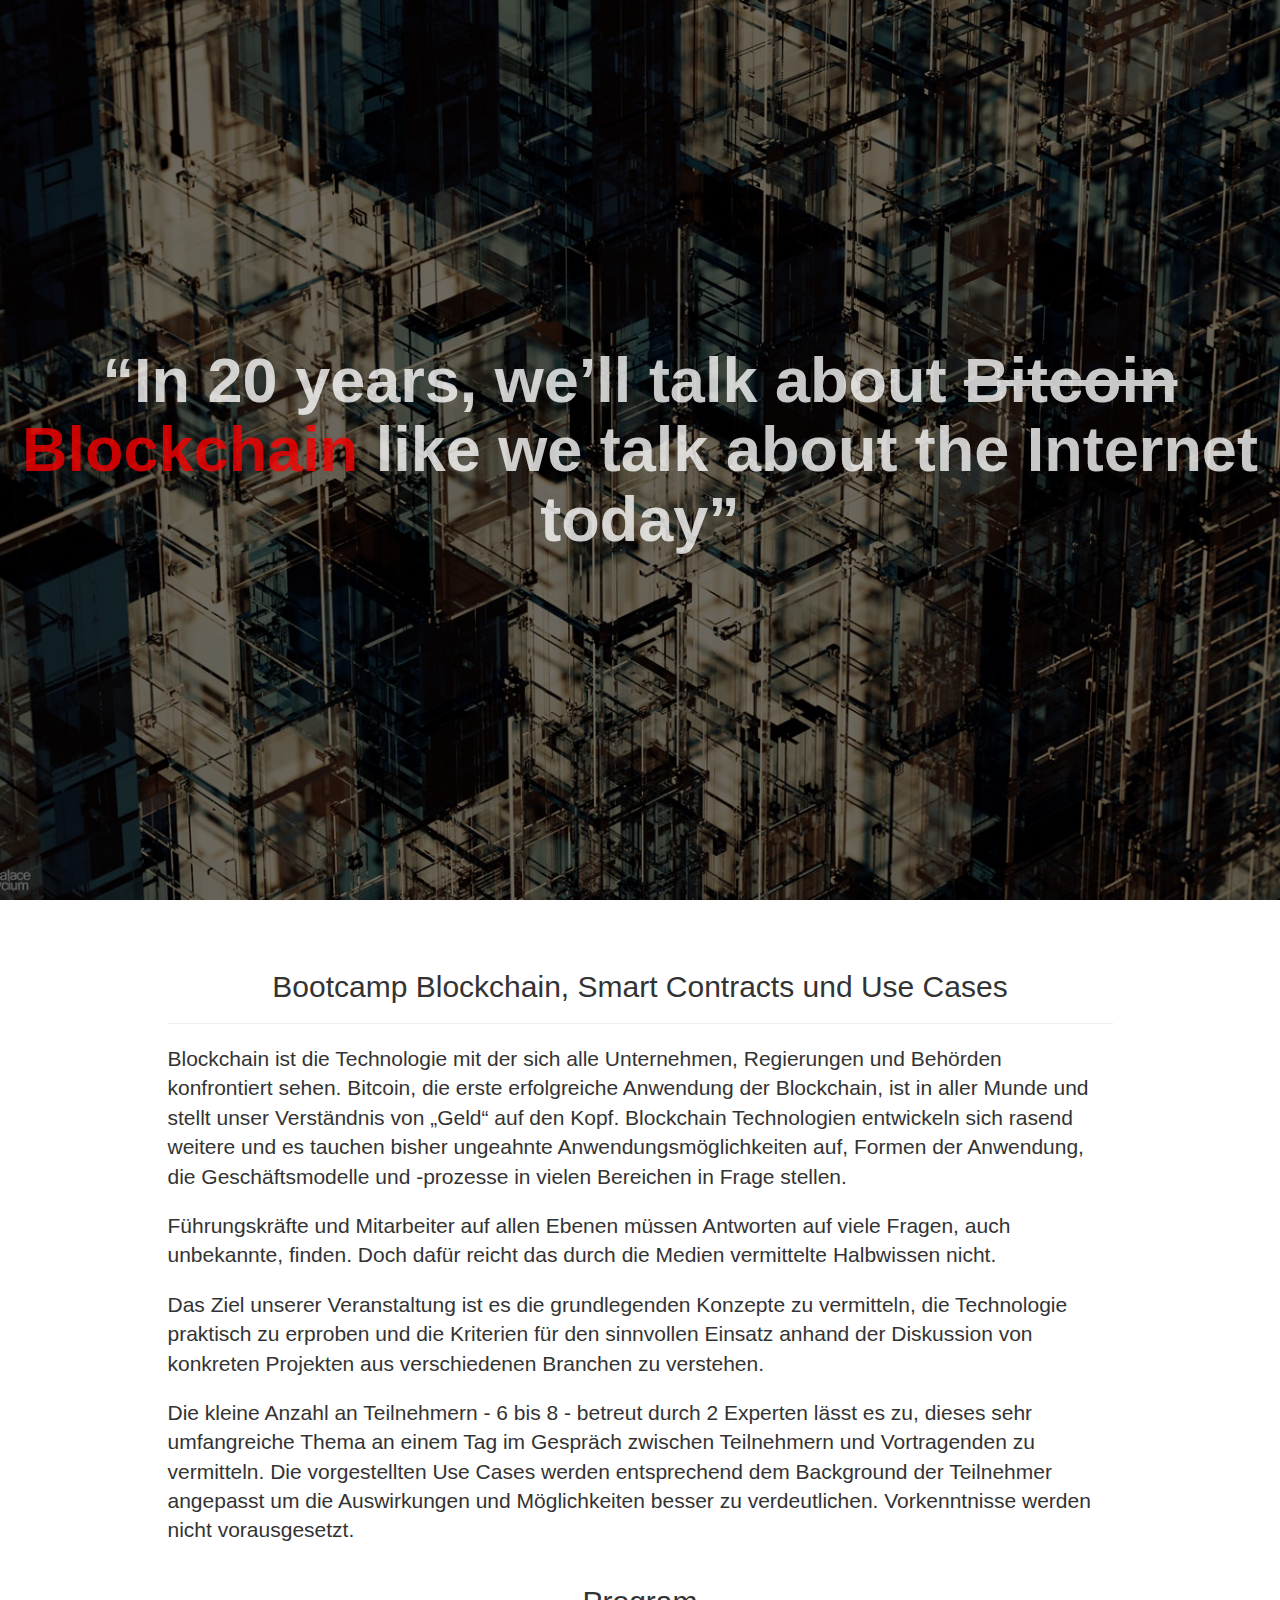
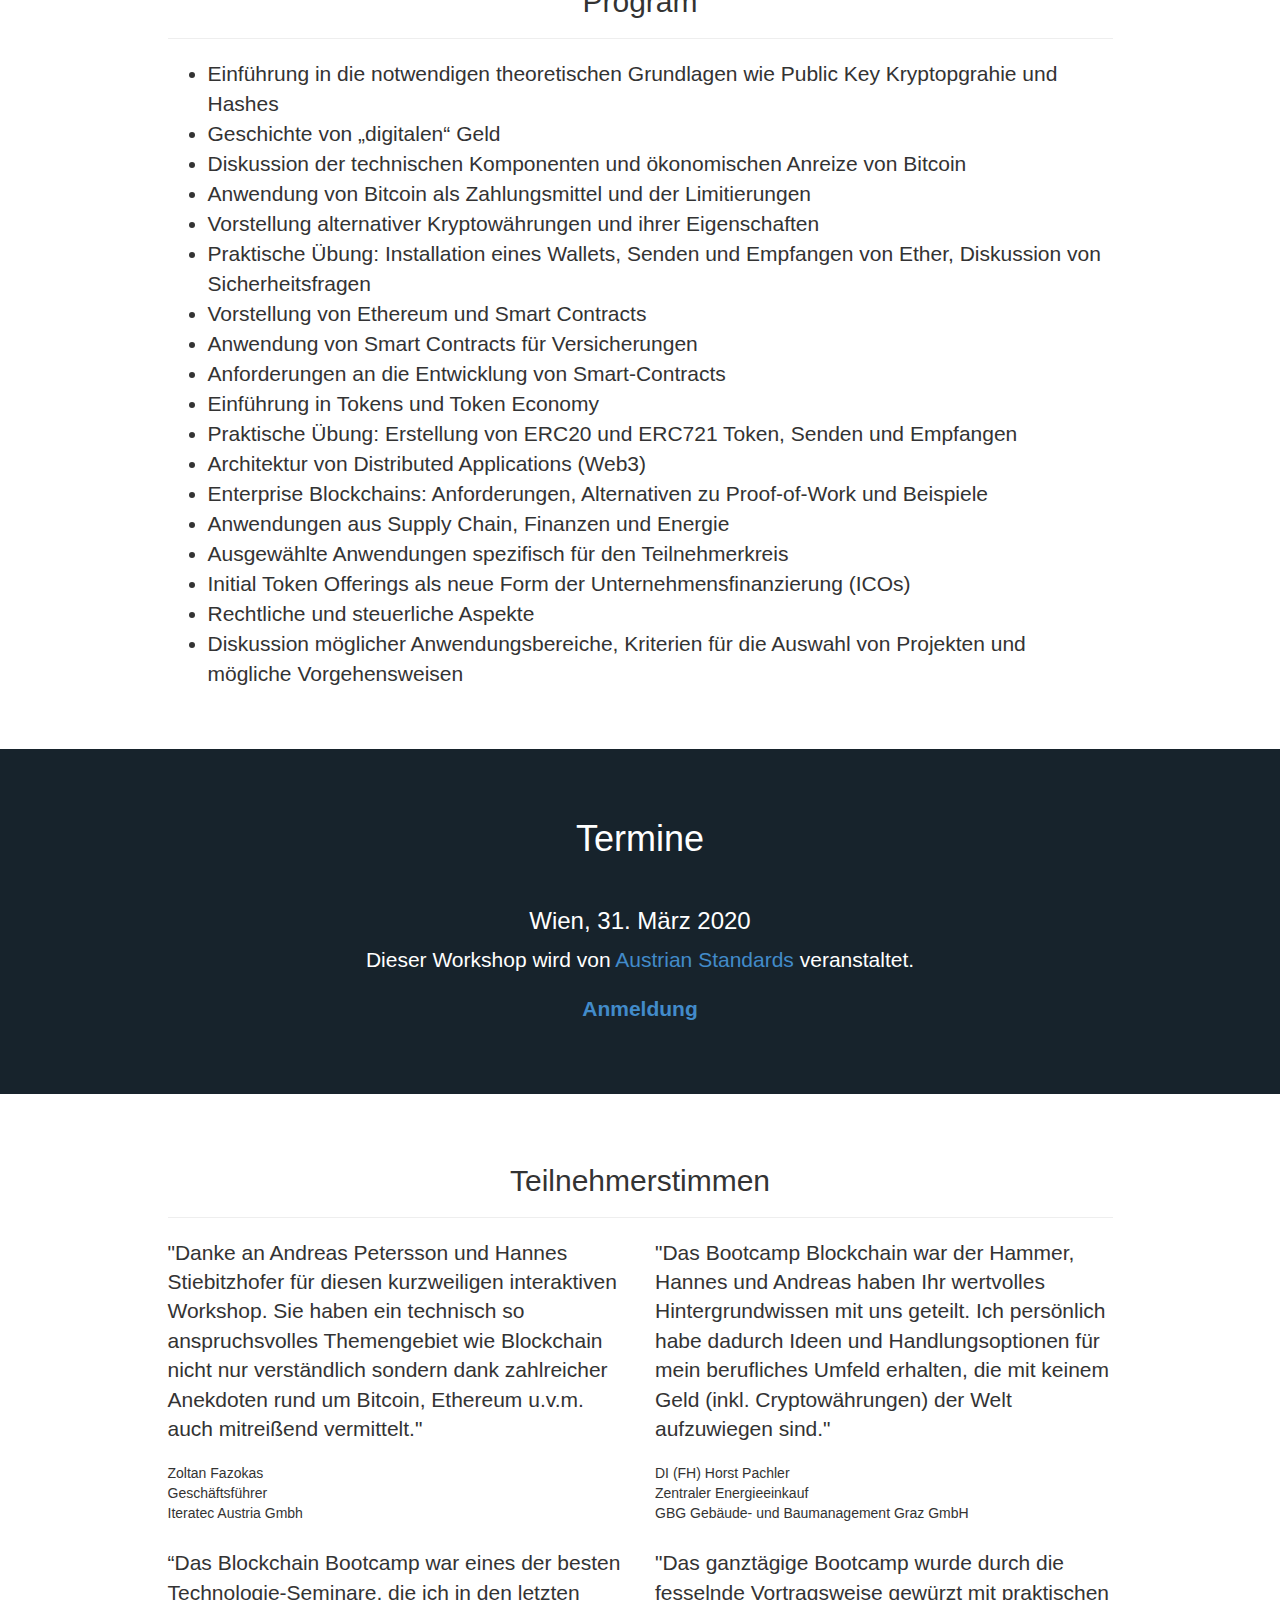
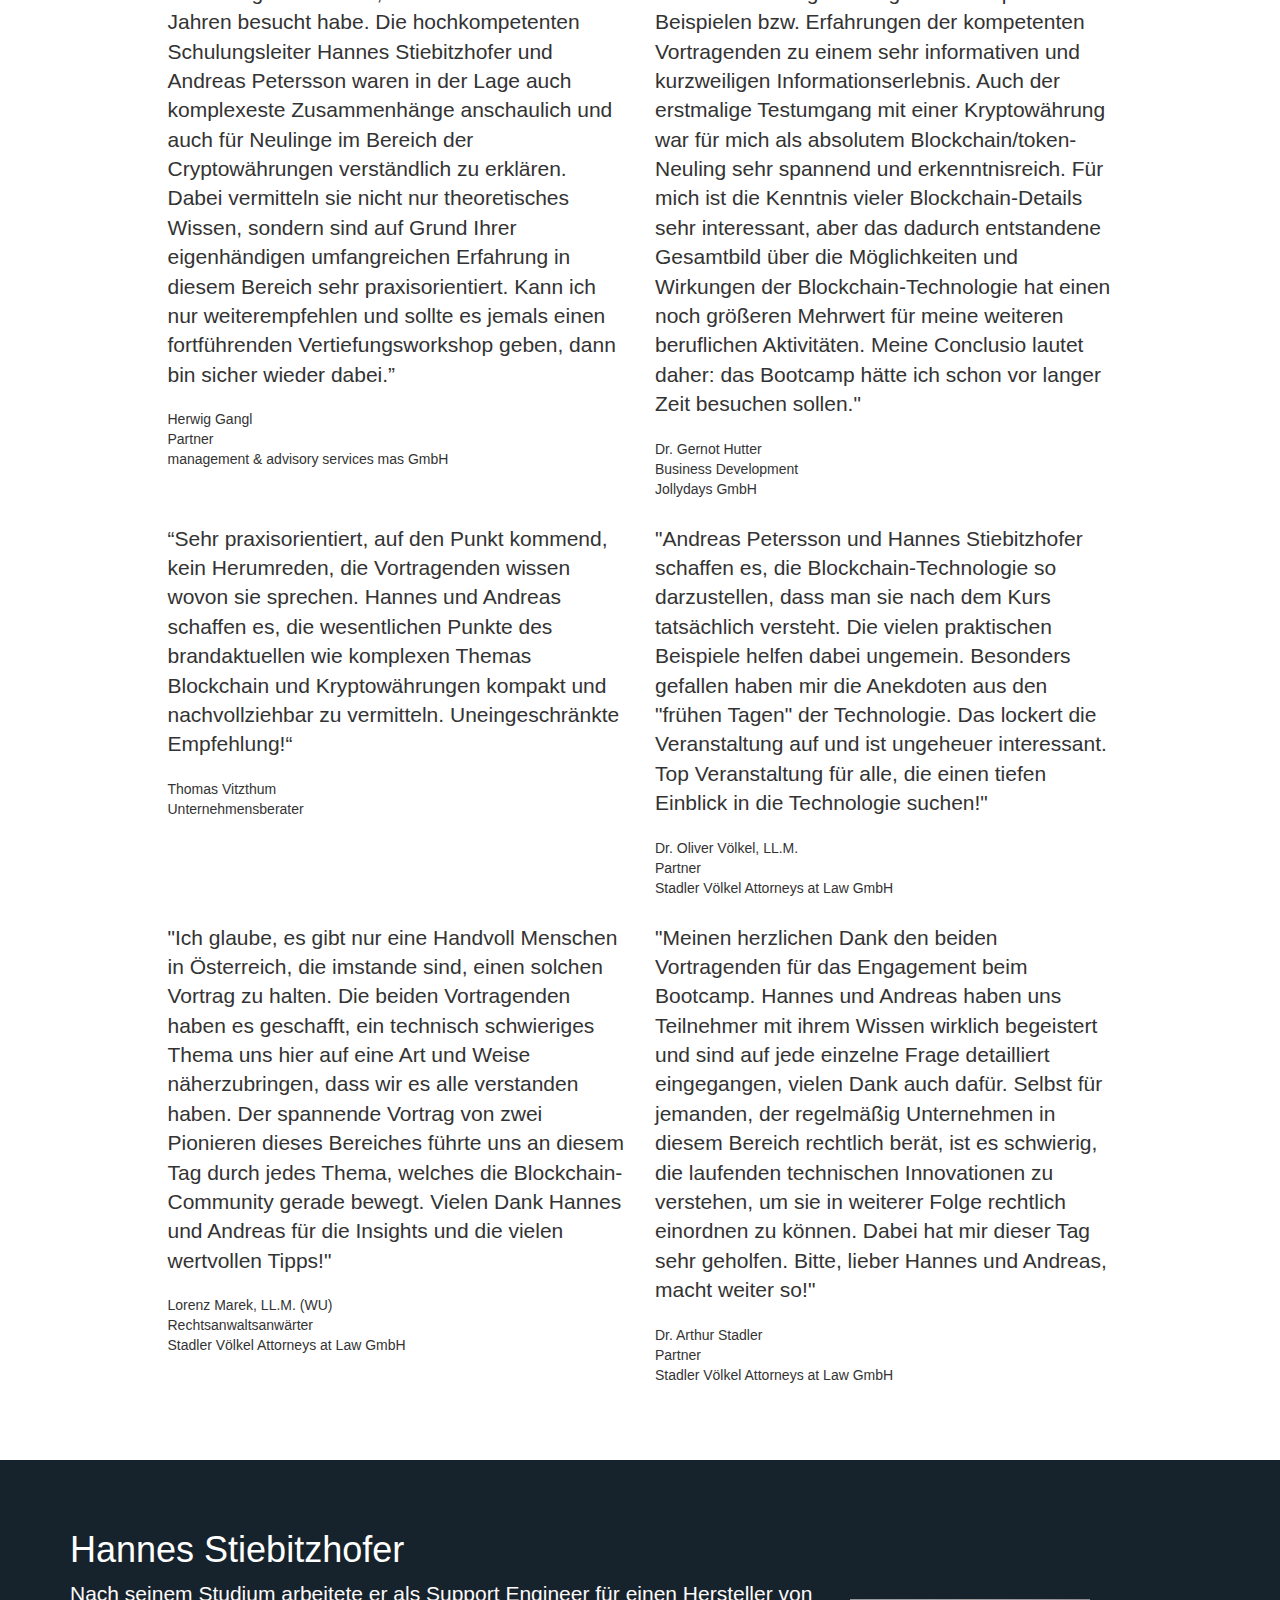
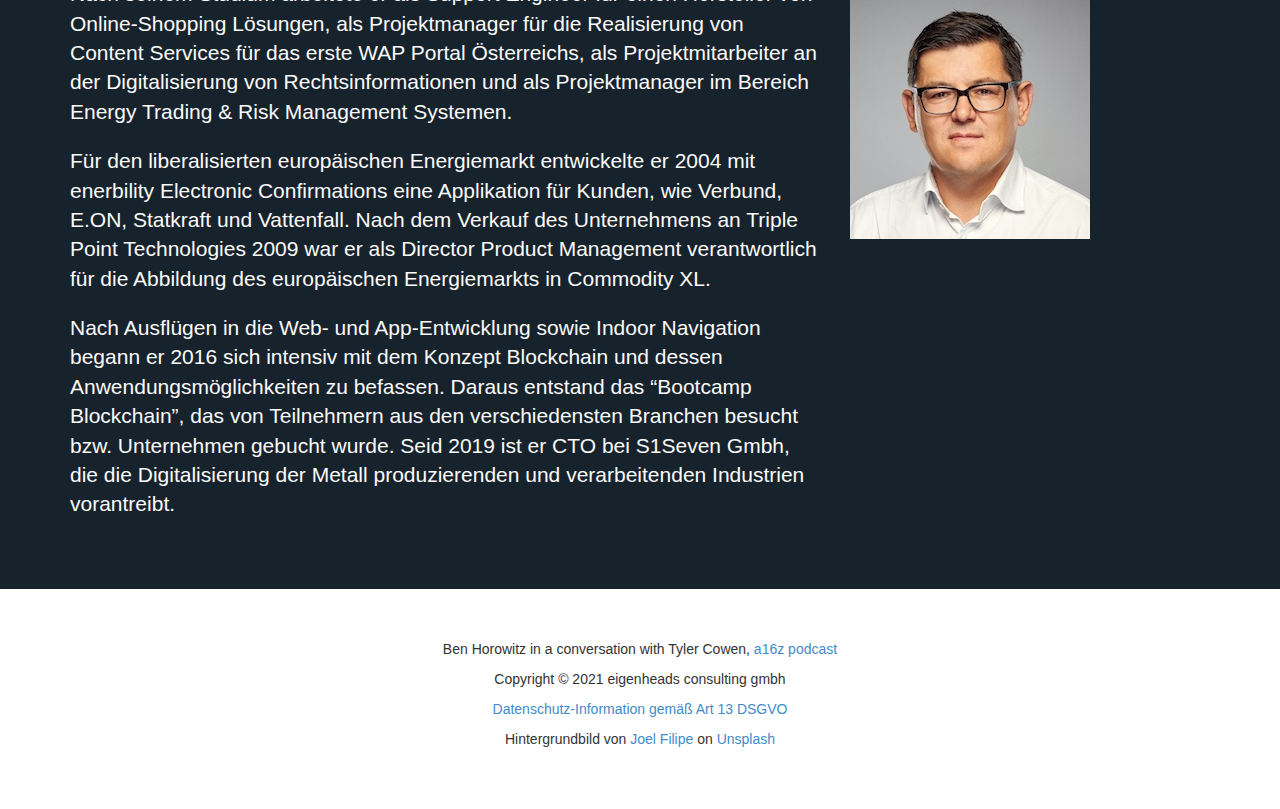
==== index.html @ 6025b7cd "Update of copyright date" ====
<!DOCTYPE html>
<html lang="de">

<head>
    <meta charset="utf-8">
    <meta name="viewport" content="width=device-width, initial-scale=1.0">
    <meta name="description"
        content="1 Tages Intensiv Workshop zu Blockchain, Bitcoin, Ethereum, Smart Contracts, Use Cases, Ethereum und Hyperledger.">
    <meta name="author" content="Hannes Stiebitzhofer">
    <meta name="keywords"
        content="Bootcamp Blockchain, Workshop Blockchain, Smart Contracts, Blockchain Use Cases, Ethereum, Hyperledger">

    <title>Workshop Blockchain, Smart Contracts, Use Cases, Ethereum und Hyperledger</title>

    <!-- Bootstrap core CSS -->
    <link href="css/bootstrap.css" rel="stylesheet">

    <!-- Add custom CSS here -->
    <link href="css/stylish-portfolio.css" rel="stylesheet">
    <link href="font-awesome/css/font-awesome.min.css" rel="stylesheet">
</head>

<body>


    <!-- Full Page Image Header Area -->
    <div id="top" class="header">
        <div class="vert-text">
            <h1>“In 20 years, we’ll talk about
                <del>Bitcoin</del>
                <span style="color:red;">Blockchain</span> like we talk about the Internet today”</h1>
        </div>
    </div>
    <!-- /Full Page Image Header Area -->

    <div id="about" class="intro">
        <div class="container">
            <div class="row">
                <div class="col-md-10 col-md-offset-1">
                    <h2 class="text-center">Bootcamp Blockchain, Smart Contracts und Use Cases</h2>
                    <hr>
                    <p class="lead">
                        Blockchain ist die Technologie mit der sich alle Unternehmen, Regierungen und Behörden
                        konfrontiert sehen. Bitcoin, die erste erfolgreiche Anwendung der Blockchain, ist in aller Munde
                        und stellt unser Verständnis von „Geld“ auf den Kopf. Blockchain Technologien
                        entwickeln sich rasend weitere und es tauchen bisher ungeahnte Anwendungsmöglichkeiten auf,
                        Formen der Anwendung, die Geschäftsmodelle und -prozesse in vielen Bereichen in Frage stellen.
                    </p>
                    <p class="lead">
                        Führungskräfte und Mitarbeiter auf allen Ebenen müssen Antworten auf viele Fragen, auch
                        unbekannte, finden. Doch dafür reicht das durch die Medien vermittelte Halbwissen nicht.
                    </p>
                    <p class="lead">
                        Das Ziel unserer Veranstaltung ist es die grundlegenden Konzepte zu vermitteln, die Technologie
                        praktisch zu erproben und die Kriterien für den sinnvollen Einsatz anhand der Diskussion von
                        konkreten Projekten aus verschiedenen Branchen zu verstehen.
                    </p>
                    <p class="lead">
                        Die kleine Anzahl an Teilnehmern - 6 bis 8 - betreut durch 2 Experten lässt es zu, dieses sehr
                        umfangreiche Thema an einem Tag im Gespräch zwischen Teilnehmern und Vortragenden zu vermitteln.
                        Die vorgestellten Use Cases werden entsprechend dem Background
                        der Teilnehmer angepasst um die Auswirkungen und Möglichkeiten besser zu verdeutlichen.
                        Vorkenntnisse werden nicht vorausgesetzt.
                    </p>
                </div>
            </div>
            <div class="row">
                <div class="col-md-10 col-md-offset-1">
                    <h2 class="text-center">Program</h2>
                    <hr>
                    <ul>
                        <li>Einführung in die notwendigen theoretischen Grundlagen wie Public Key Kryptopgrahie und
                            Hashes</li>
                        <li>Geschichte von „digitalen“ Geld</li>
                        <li>Diskussion der technischen Komponenten und ökonomischen Anreize von Bitcoin</li>
                        <li>Anwendung von Bitcoin als Zahlungsmittel und der Limitierungen</li>
                        <li>Vorstellung alternativer Kryptowährungen und ihrer Eigenschaften</li>
                        <li>Praktische Übung: Installation eines Wallets, Senden und Empfangen von Ether, Diskussion von
                            Sicherheitsfragen
                        </li>
                        <li>Vorstellung von Ethereum und Smart Contracts</li>
                        <li>Anwendung von Smart Contracts für Versicherungen</li>
                        <li>Anforderungen an die Entwicklung von Smart-Contracts</li>
                        <li>Einführung in Tokens und Token Economy</li>
                        <li>Praktische Übung: Erstellung von ERC20 und ERC721 Token, Senden und Empfangen</li>
                        <li>Architektur von Distributed Applications (Web3)</li>
                        <li>Enterprise Blockchains: Anforderungen, Alternativen zu Proof-of-Work und Beispiele</li>
                        <li>Anwendungen aus Supply Chain, Finanzen und Energie</li>
                        <li>Ausgewählte Anwendungen spezifisch für den Teilnehmerkreis</li>
                        <li>Initial Token Offerings als neue Form der Unternehmensfinanzierung (ICOs)</li>
                        <li>Rechtliche und steuerliche Aspekte</li>
                        <li>Diskussion möglicher Anwendungsbereiche, Kriterien für die Auswahl von Projekten und
                            mögliche Vorgehensweisen</li>
                    </ul>
                </div>
            </div>
        </div>
    </div>

    <!-- Call to Action-->
    <div class="call-to-action">
        <div class="container">
            <div class="col-md-10 col-md-offset-1 text-center">
                <h1>Termine</h1>
                </br>
                <h3>Wien, 31. März 2020</h3>
                <p class="lead" style="color:white">Dieser Workshop wird von <a
                        href="https://www.austrian-standards.at">Austrian Standards</a> veranstaltet.</p>
                <p class="lead" style="color:white"><a
                        href="https://seminare.austrian-standards.at/detail/57163"><b>Anmeldung</b></a></p>
            </div>
        </div>
    </div>
    <!-- Portfolio -->
    <div id="portfolio" class="portfolio">
        <div class="container">
            <div class="row">
                <div class="col-md-10 text-center col-md-offset-1">
                    <h2>Teilnehmerstimmen</h2>
                    <hr>
                </div>
            </div>
            <div class="row">
                <div class="col-md-5 col-md-offset-1">
                    <div class="portfolio-item">
                        <p class="lead">"Danke an Andreas Petersson und Hannes Stiebitzhofer für diesen kurzweiligen
                            interaktiven Workshop.
                            Sie haben ein technisch so anspruchsvolles Themengebiet wie Blockchain nicht nur
                            verständlich sondern dank zahlreicher Anekdoten
                            rund um Bitcoin, Ethereum u.v.m. auch mitreißend vermittelt."
                        </p>
                        Zoltan Fazokas</br>Geschäftsführer</br> Iteratec Austria Gmbh
                    </div>
                </div>
                <div class="col-md-5">
                    <div class="portfolio-item">
                        <p class="lead">
                            "Das Bootcamp Blockchain war der Hammer, Hannes und Andreas haben Ihr wertvolles
                            Hintergrundwissen mit uns geteilt.
                            Ich persönlich habe dadurch Ideen und Handlungsoptionen für mein berufliches Umfeld
                            erhalten, die mit keinem Geld (inkl. Cryptowährungen)
                            der Welt aufzuwiegen sind."
                        </p>
                        DI (FH) Horst Pachler</br>
                        Zentraler Energieeinkauf</br>
                        GBG Gebäude- und Baumanagement Graz GmbH
                    </div>
                </div>
            </div>
            <div class="row">
                <div class="col-md-5 col-md-offset-1">
                    <div class="portfolio-item">
                        <p class="lead">“Das Blockchain Bootcamp war eines der besten Technologie-Seminare, die ich in
                            den letzten Jahren besucht habe.
                            Die hochkompetenten Schulungsleiter Hannes Stiebitzhofer und Andreas Petersson waren in der
                            Lage auch komplexeste Zusammenhänge
                            anschaulich und auch für Neulinge im Bereich der Cryptowährungen verständlich zu erklären.
                            Dabei vermitteln sie nicht nur
                            theoretisches Wissen, sondern sind auf Grund Ihrer eigenhändigen umfangreichen Erfahrung in
                            diesem Bereich
                            sehr praxisorientiert. Kann ich nur weiterempfehlen und sollte es jemals einen fortführenden
                            Vertiefungsworkshop geben,
                            dann bin sicher wieder dabei.”
                        </p>
                        Herwig Gangl</br>
                        Partner</br>
                        management & advisory services mas GmbH
                    </div>
                </div>
                <div class="col-md-5">
                    <div class="portfolio-item">
                        <p class="lead">
                            "Das ganztägige Bootcamp wurde durch die fesselnde Vortragsweise gewürzt mit praktischen
                            Beispielen bzw. Erfahrungen der
                            kompetenten Vortragenden zu einem sehr informativen und kurzweiligen Informationserlebnis.
                            Auch der erstmalige Testumgang mit einer
                            Kryptowährung war für mich als absolutem Blockchain/token-Neuling sehr spannend und
                            erkenntnisreich. Für mich ist die Kenntnis
                            vieler Blockchain-Details sehr interessant, aber das dadurch entstandene Gesamtbild über die
                            Möglichkeiten
                            und Wirkungen der Blockchain-Technologie hat einen noch größeren Mehrwert für meine weiteren
                            beruflichen Aktivitäten.
                            Meine Conclusio lautet daher: das Bootcamp hätte ich schon vor langer Zeit besuchen sollen."
                        </p>
                        Dr. Gernot Hutter</br>
                        Business Development</br>
                        Jollydays GmbH
                    </div>

                </div>
            </div>
            <div class="row">
                <div class="col-md-5 col-md-offset-1">
                    <div class="portfolio-item">
                        <p class="lead">“Sehr praxisorientiert, auf den Punkt kommend, kein Herumreden, die Vortragenden
                            wissen wovon sie sprechen.
                            Hannes und Andreas schaffen es, die wesentlichen Punkte des brandaktuellen wie komplexen
                            Themas Blockchain und Kryptowährungen
                            kompakt und nachvollziehbar zu vermitteln. Uneingeschränkte Empfehlung!“
                        </p>
                        Thomas Vitzthum</br>
                        Unternehmensberater</br>
                    </div>
                </div>
                <div class="col-md-5">
                    <div class="portfolio-item">
                        <p class="lead">
                            "Andreas Petersson und Hannes Stiebitzhofer schaffen es, die Blockchain-Technologie so
                            darzustellen,
                            dass man sie nach dem Kurs tatsächlich versteht. Die vielen praktischen Beispiele helfen
                            dabei ungemein.
                            Besonders gefallen haben mir die Anekdoten aus den "frühen Tagen" der Technologie.
                            Das lockert die Veranstaltung auf und ist ungeheuer interessant. Top Veranstaltung für alle,
                            die einen tiefen Einblick in die Technologie suchen!"
                        </p>
                        Dr. Oliver Völkel, LL.M.</br>
                        Partner</br>
                        Stadler Völkel Attorneys at Law GmbH
                    </div>
                </div>
            </div>
            <div class="row">
                <div class="col-md-5 col-md-offset-1">
                    <div class="portfolio-item">
                        <p class="lead">"Ich glaube, es gibt nur eine Handvoll Menschen in Österreich, die imstande
                            sind, einen solchen Vortrag zu halten.
                            Die beiden Vortragenden haben es geschafft, ein technisch schwieriges Thema uns hier auf
                            eine Art und Weise näherzubringen,
                            dass wir es alle verstanden haben. Der spannende Vortrag von zwei Pionieren dieses Bereiches
                            führte uns an diesem Tag durch
                            jedes Thema, welches die Blockchain-Community gerade bewegt. Vielen Dank Hannes und Andreas
                            für die Insights und die
                            vielen wertvollen Tipps!"
                        </p>
                        Lorenz Marek, LL.M. (WU)</br>
                        Rechtsanwaltsanwärter</br>
                        Stadler Völkel Attorneys at Law GmbH
                    </div>
                </div>
                <div class="col-md-5">
                    <div class="portfolio-item">
                        <p class="lead">
                            "Meinen herzlichen Dank den beiden Vortragenden für das Engagement beim Bootcamp. Hannes und
                            Andreas haben uns
                            Teilnehmer mit ihrem Wissen wirklich begeistert und sind auf jede einzelne Frage detailliert
                            eingegangen,
                            vielen Dank auch dafür. Selbst für jemanden, der regelmäßig Unternehmen in diesem Bereich
                            rechtlich berät,
                            ist es schwierig, die laufenden technischen Innovationen zu verstehen, um sie in weiterer
                            Folge rechtlich einordnen zu können.
                            Dabei hat mir dieser Tag sehr geholfen. Bitte, lieber Hannes und Andreas, macht weiter so!"
                        </p>
                        Dr. Arthur Stadler</br>
                        Partner</br>
                        Stadler Völkel Attorneys at Law GmbH
                    </div>
                </div>
            </div>
        </div>
    </div>
    <div class="call-to-action">
        <div class="container">
            <div class="row">
                <div class="col-md-10">
                    <h1>Hannes Stiebitzhofer</h1>
                </div>
            </div>
            <div class="row">
                <div class="col-md-8">
                    <p class="lead" style="color:rgb(252, 250, 250);">
                        Nach seinem Studium arbeitete er als Support Engineer für einen Hersteller von Online-Shopping
                        Lösungen, als Projektmanager für die Realisierung von Content Services für das erste WAP Portal
                        Österreichs, als Projektmitarbeiter an der Digitalisierung von Rechtsinformationen und als
                        Projektmanager im Bereich Energy Trading & Risk Management Systemen.
                    </p>
                    <p class="lead" style="color:rgb(252, 250, 250);">
                        Für den liberalisierten europäischen Energiemarkt
                        entwickelte er 2004 mit enerbility Electronic Confirmations eine Applikation für Kunden,
                        wie Verbund, E.ON, Statkraft und Vattenfall. Nach dem Verkauf des Unternehmens an Triple Point
                        Technologies 2009 war er als Director Product Management verantwortlich für die Abbildung des
                        europäischen Energiemarkts in Commodity XL.
                    </p>
                    <p class="lead" style="color:rgb(252, 250, 250);">
                        Nach Ausflügen in die Web- und App-Entwicklung sowie Indoor Navigation begann er 2016 sich
                        intensiv mit dem Konzept Blockchain und dessen Anwendungsmöglichkeiten zu befassen. Daraus
                        entstand das “Bootcamp Blockchain”, das von Teilnehmern aus den verschiedensten Branchen besucht
                        bzw. Unternehmen gebucht wurde. Seid 2019 ist er CTO bei S1Seven Gmbh, die die Digitalisierung
                        der Metall produzierenden und verarbeitenden Industrien vorantreibt.
                    </p>
                </div>
                <div class="col-md-2">
                </br>
                    <img src="img/hannes.jpg">
                </div>
            </div>
        </div>
    </div>
    </div>


    <!-- Footer -->
    <footer>
        <div class="container">
            <div class="row">
                <div class="col-md-6 col-md-offset-3 text-center">
                    <p>Ben Horowitz in a conversation with Tyler Cowen, <a href="https://a16z.com/2018/12/29/talent-tech-trends-culture-ben-marc-tyler-cowen-summit-2018/">a16z podcast</a></p>
                    <p>Copyright &copy; 2021 eigenheads consulting gmbh</p>
                    <p>
                        <a href="gdpr.html">Datenschutz-Information gemäß Art 13 DSGVO</a>
                    </p>
                    <p>Hintergrundbild von
                        <a href="https://unsplash.com/@joelfilip?utm_source=unsplash&utm_medium=referral&utm_content=creditCopyText">Joel Filipe</a> 
                        on <a href="https://unsplash.com/collections/9480316/eigenheads-academy/9e09ce4e1b9e0494c72ff3719cc39b9a?utm_source=unsplash&utm_medium=referral&utm_content=creditCopyText">Unsplash</a>
                    </p>
                </div>
            </div>
        </div>
    </footer>
    <!-- /Footer -->

    <!-- JavaScript -->
    <script src="../js/jquery-1.10.2.js"></script>
    <script src="../js/bootstrap.js"></script>
    <script type="text/javascript" src="https://platform.linkedin.com/badges/js/profile.js" async defer></script>

    <!-- Custom JavaScript for the Side Menu and Smooth Scrolling -->
    <script>
        $("#menu-close").click(function (e) {
            e.preventDefault();
            $("#sidebar-wrapper").toggleClass("active");
        });
    </script>
    <script>
        $("#menu-toggle").click(function (e) {
            e.preventDefault();
            $("#sidebar-wrapper").toggleClass("active");
        });
    </script>
    <script>
        $(function () {
            $('a[href*=#]:not([href=#])').click(function () {
                if (location.pathname.replace(/^\//, '') == this.pathname.replace(/^\//, '') || location.hostname ==
                    this.hostname) {

                    var target = $(this.hash);
                    target = target.length ? target : $('[name=' + this.hash.slice(1) + ']');
                    if (target.length) {
                        $('html,body').animate({
                            scrollTop: target.offset().top
                        }, 1000);
                        return false;
                    }
                }
            });
        });
    </script>
    <script>
        (function (i, s, o, g, r, a, m) {
            i['GoogleAnalyticsObject'] = r;
            i[r] = i[r] || function () {
                (i[r].q = i[r].q || []).push(arguments)
            }, i[r].l = 1 * new Date();
            a = s.createElement(o),
                m = s.getElementsByTagName(o)[0];
            a.async = 1;
            a.src = g;
            m.parentNode.insertBefore(a, m)
        })(window, document, 'script', '//www.google-analytics.com/analytics.js', 'ga');
        ga('create', 'UA-50851761-2', 'auto');
        ga('send', 'pageview');
    </script>

</body>

</html>
---- css/stylish-portfolio.css ----
/* Global Styles */

html,
body {
  height: 100%;
  width: 100%;
}

.vert-text {
  display: table-cell;
  vertical-align: middle;
  text-align: center;
}

.vert-text h1 {
  padding: 0;
  margin: 0;
  font-size: 4.5em;
  font-weight: 700;
  color: #FFFFFF;
  opacity: 0.78; 
}

h1 {
  color: #FFFFFF;
}

h3 {
	color: #FFFFFF;
  }

/* Side Menu */

#sidebar-wrapper {
  margin-right: -250px;
  right: 0;
  width: 250px;
  background: #000;
  position: fixed;
  height: 100%;
  overflow-y: auto;
  z-index: 1000;
  -webkit-transition: all 0.4s ease 0s;
  -moz-transition: all 0.4s ease 0s;
  -ms-transition: all 0.4s ease 0s;
  -o-transition: all 0.4s ease 0s;
  transition: all 0.4s ease 0s;
}

.sidebar-nav {
  position: absolute;
  top: 0;
  width: 250px;
  list-style: none;
  margin: 0;
  padding: 0;
}

.sidebar-nav li {
  line-height: 40px;
  text-indent: 20px;
}

.sidebar-nav li a {
  color: #999999;
  display: block;
  text-decoration: none;
}

.sidebar-nav li a:hover {
  color: #fff;
  background: rgba(255,255,255,0.2);
  text-decoration: none;
}

.sidebar-nav li a:active,
.sidebar-nav li a:focus {
  text-decoration: none;
}

.sidebar-nav > .sidebar-brand {
  height: 55px;
  line-height: 55px;
  font-size: 18px;
}

.sidebar-nav > .sidebar-brand a {
  color: #999999;
}

.sidebar-nav > .sidebar-brand a:hover {
  color: #fff;
  background: none;
}

#menu-toggle {
  top: 0;
  right: 0;
  position: fixed;
  z-index: 1;
}

#sidebar-wrapper.active {
  right: 250px;
  width: 250px;
  -webkit-transition: all 0.4s ease 0s;
  -moz-transition: all 0.4s ease 0s;
  -ms-transition: all 0.4s ease 0s;
  -o-transition: all 0.4s ease 0s;
  transition: all 0.4s ease 0s;
}

.toggle {
  margin: 5px 5px 0 0;
}

/* Full Page Image Header Area */

.header {
  display: table;
  height: 100%;
  width: 100%;
  position: relative;
  background: url(../img/bg.jpg) no-repeat center center fixed;
  -webkit-background-size: cover;
  -moz-background-size: cover;
  -o-background-size: cover;
  background-size: cover;
}

/* Intro */

.intro {
  padding: 50px 0;
}

/* Services */

.services {
  background: #c2d0b9;
  padding: 50px 0;
  color: #000000;
}

.service-item {
  margin-bottom: 15px;
}

i.service-icon {
  border: 3px solid #000000;
  border-radius: 50%;
  display: inline-block;
  font-size: 56px;
  width: 140px;
  height: 140px;
  line-height: 136px;
  vertical-align: middle;
  text-align: center;
}

/* Callout */

.callout {
  color: #000000;
  display: table;
  height: 400px;
  width: 100%;
  background: url(../img/bg.jpg) no-repeat center center fixed;
  -webkit-background-size: cover;
  -moz-background-size: cover;
  -o-background-size: cover;
  background-size: cover;
}

/* Portfolio */

.portfolio {
  padding: 50px 0;
}

.portfolio-item {
  margin-bottom: 25px;
}

.img-portfolio {
  margin: 0 auto;
}


/* Call to Action */

.call-to-action {
  color: #ffffff;
  background: #17232C;
  padding: 50px 0;
}

.call-to-action .btn {
  margin: 10px;
}

/* Map */

.map {
  height: 500px;
}

/* Footer */

footer {
  padding: 50px 0;
}

.top-scroll {
  margin-top: 50px;
}

.top-scroll a {
  text-decoration: none;
  color: inherit;
}

i.scroll {
  color: #333333;
}

i.scroll:hover {
  color: #0a5175;
}
/* Responsive */

@media (max-width: 768px) {

  .header {
	background: url(../img/bg.jpg) no-repeat center center scroll;
  }

  .callout {
	background: url(../img/nasa.jpg) no-repeat center center scroll;
  }

  .map {
	height: 75%;
  }

}
li {
  font-weight: 200;
  font-size: 21px;
}
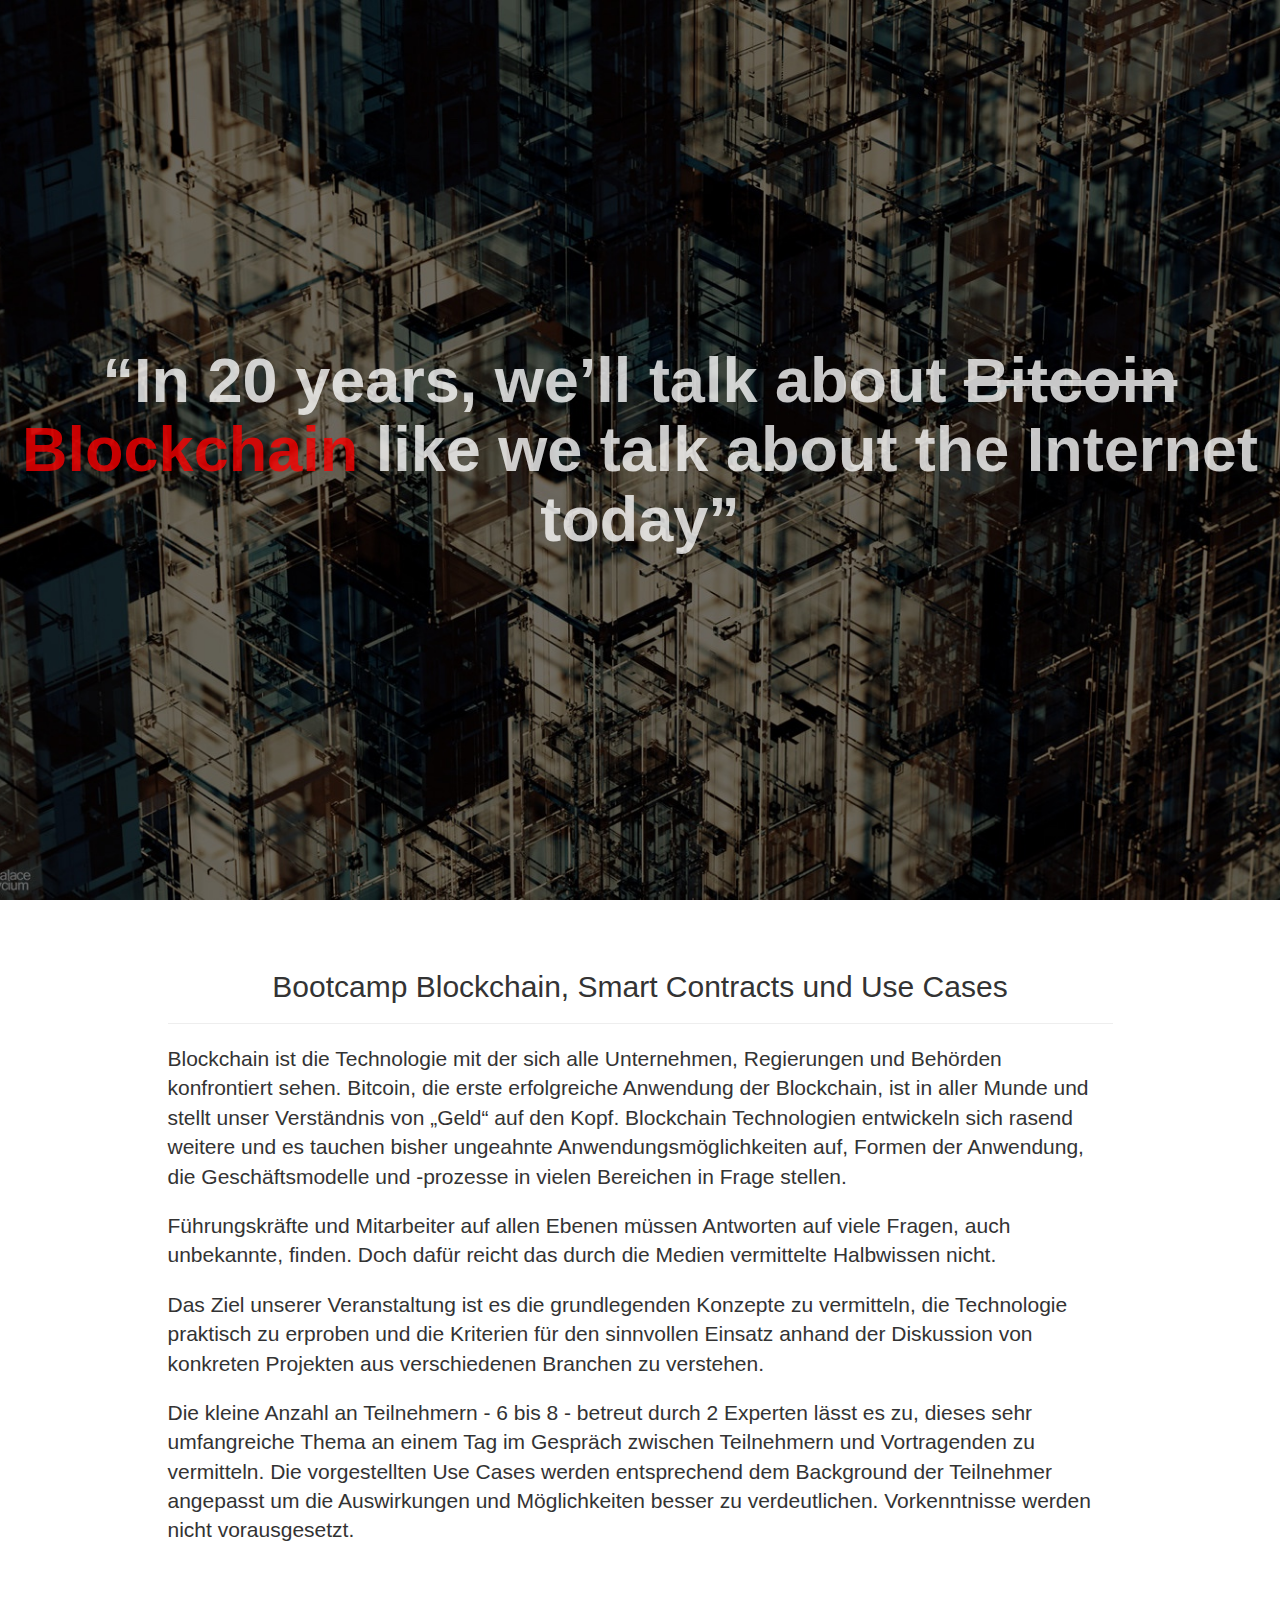
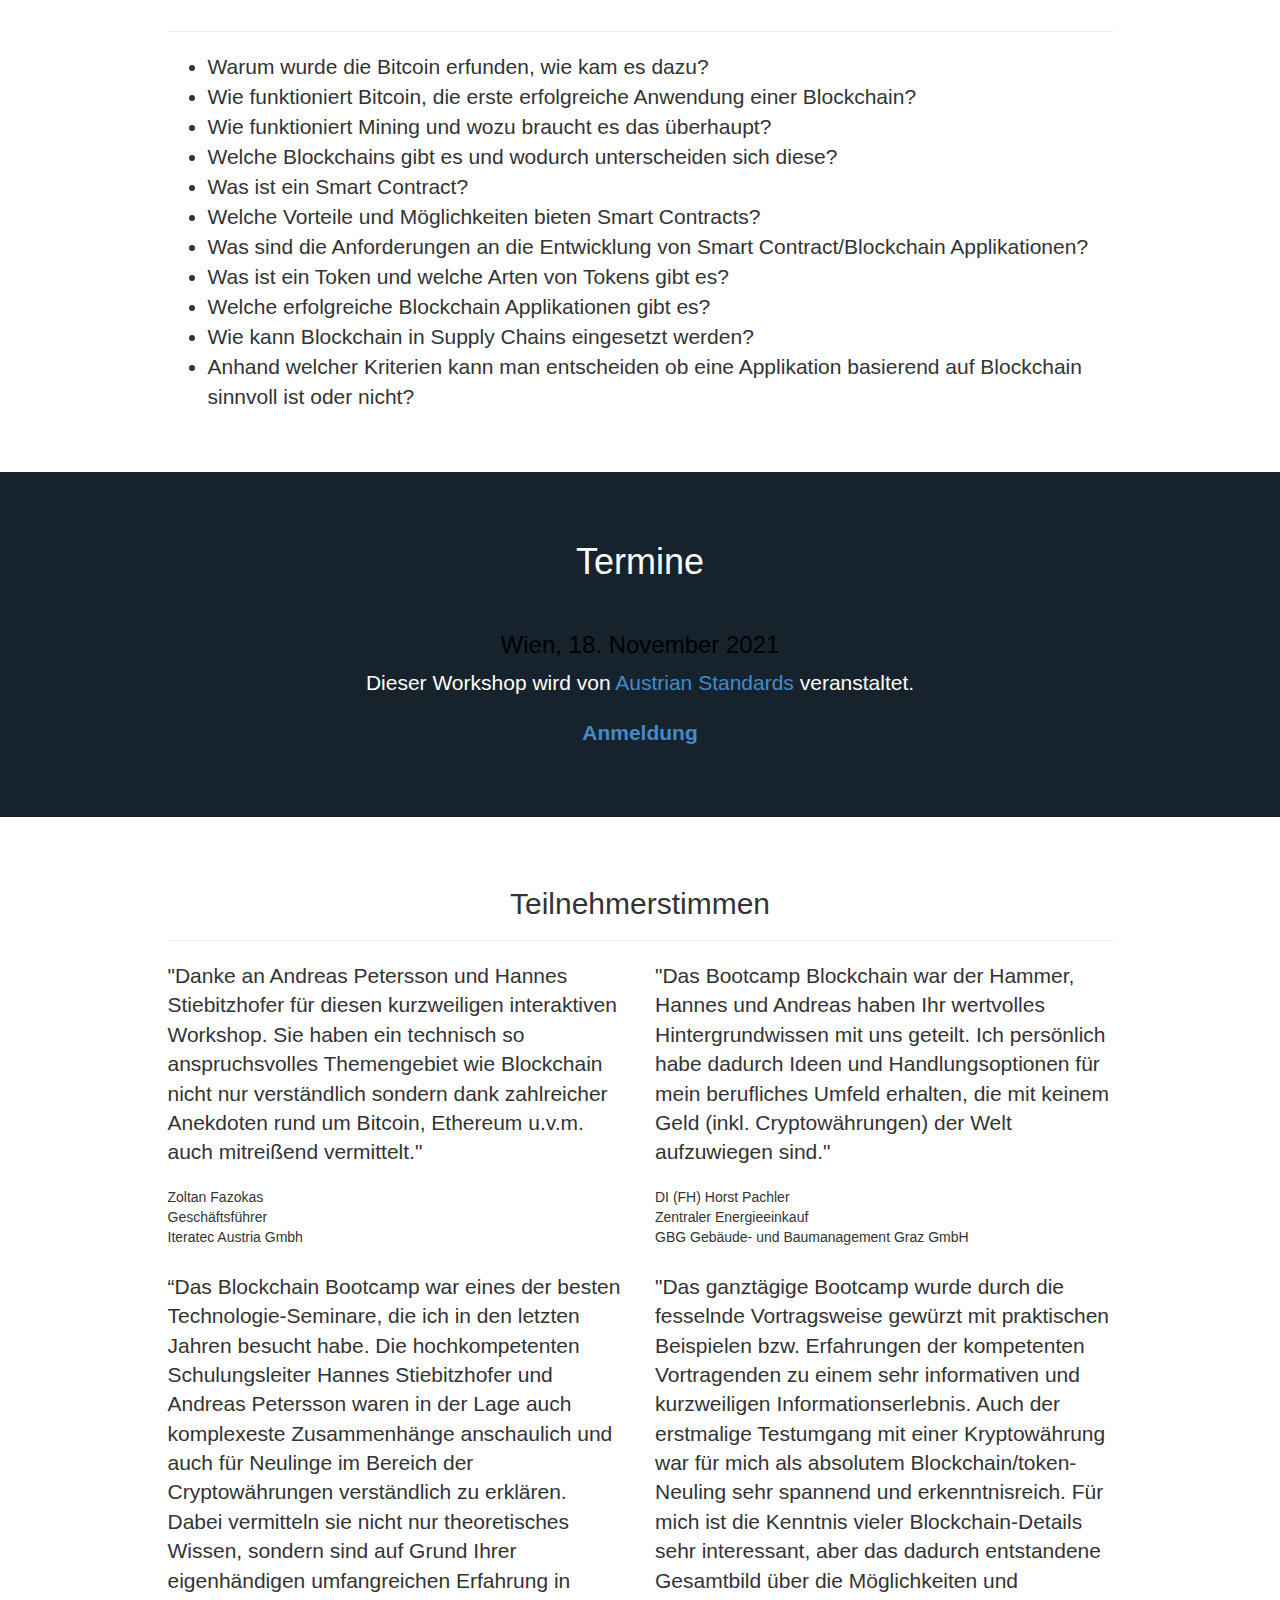
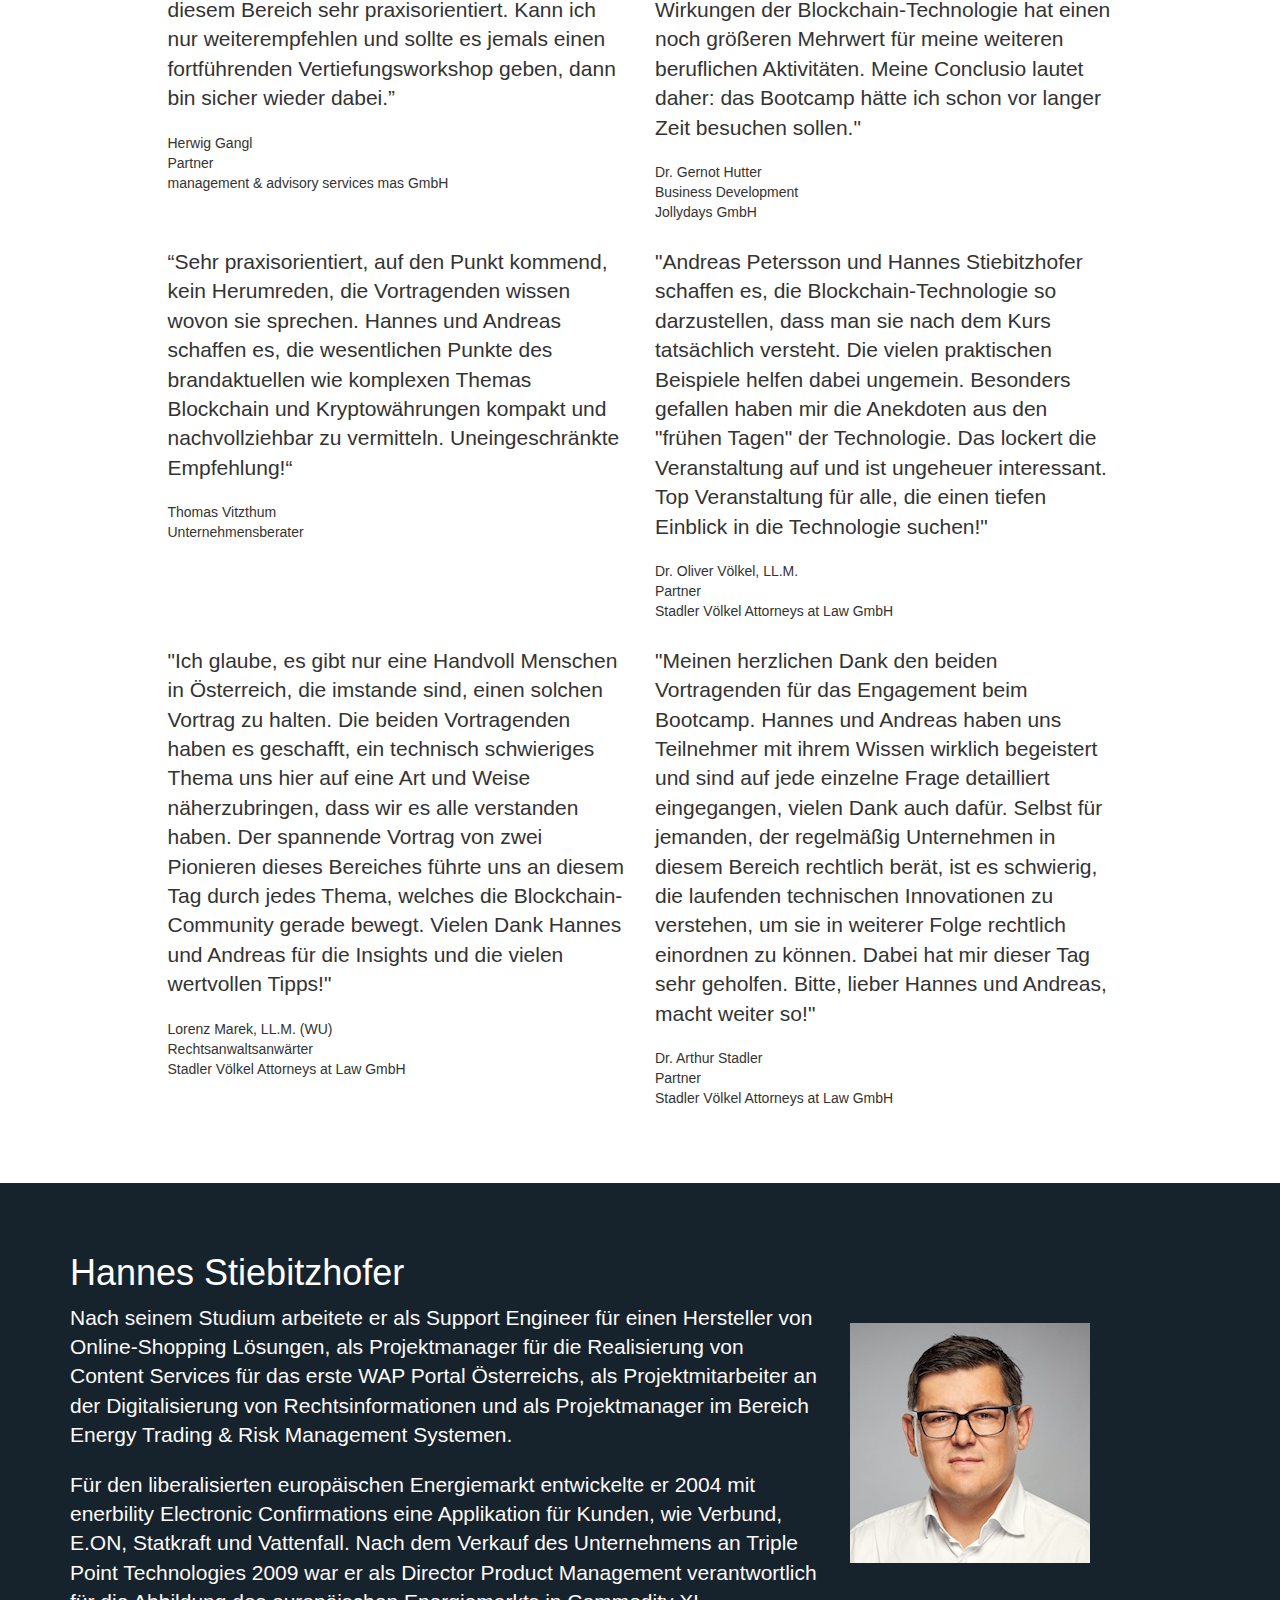
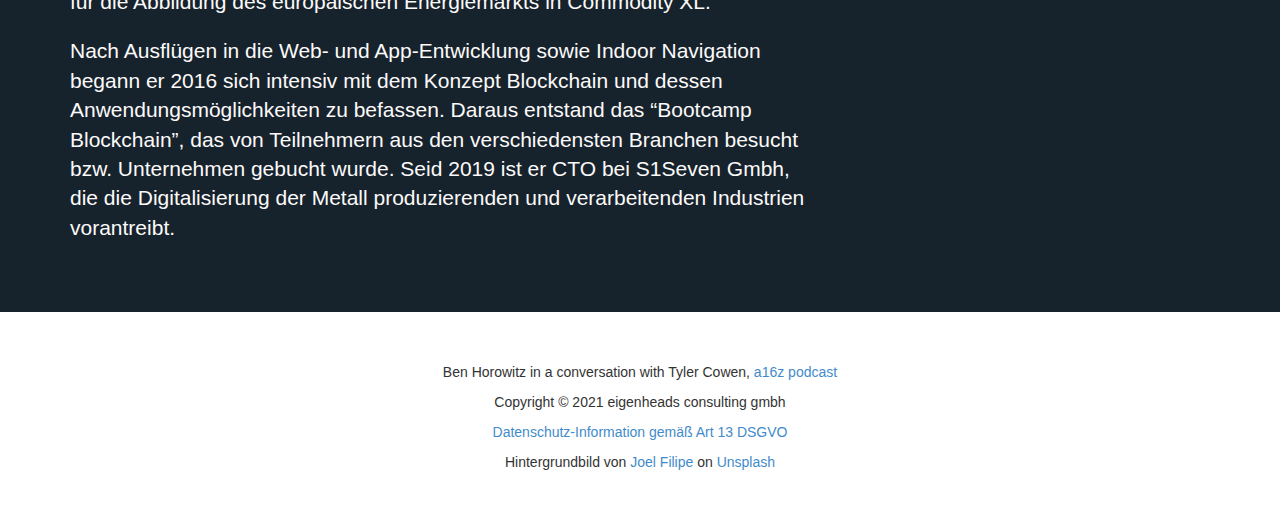
==== commit 9dc6d771: "Update of agenda" ====
--- a/index.html
+++ b/index.html
@@ -66,31 +66,20 @@
             </div>
             <div class="row">
                 <div class="col-md-10 col-md-offset-1">
-                    <h2 class="text-center">Program</h2>
+                    <h3 class="text-left">Folgende grundlegende Fragestellungen und viele mehr behandelt</h3>
                     <hr>
                     <ul>
-                        <li>Einführung in die notwendigen theoretischen Grundlagen wie Public Key Kryptopgrahie und
-                            Hashes</li>
-                        <li>Geschichte von „digitalen“ Geld</li>
-                        <li>Diskussion der technischen Komponenten und ökonomischen Anreize von Bitcoin</li>
-                        <li>Anwendung von Bitcoin als Zahlungsmittel und der Limitierungen</li>
-                        <li>Vorstellung alternativer Kryptowährungen und ihrer Eigenschaften</li>
-                        <li>Praktische Übung: Installation eines Wallets, Senden und Empfangen von Ether, Diskussion von
-                            Sicherheitsfragen
-                        </li>
-                        <li>Vorstellung von Ethereum und Smart Contracts</li>
-                        <li>Anwendung von Smart Contracts für Versicherungen</li>
-                        <li>Anforderungen an die Entwicklung von Smart-Contracts</li>
-                        <li>Einführung in Tokens und Token Economy</li>
-                        <li>Praktische Übung: Erstellung von ERC20 und ERC721 Token, Senden und Empfangen</li>
-                        <li>Architektur von Distributed Applications (Web3)</li>
-                        <li>Enterprise Blockchains: Anforderungen, Alternativen zu Proof-of-Work und Beispiele</li>
-                        <li>Anwendungen aus Supply Chain, Finanzen und Energie</li>
-                        <li>Ausgewählte Anwendungen spezifisch für den Teilnehmerkreis</li>
-                        <li>Initial Token Offerings als neue Form der Unternehmensfinanzierung (ICOs)</li>
-                        <li>Rechtliche und steuerliche Aspekte</li>
-                        <li>Diskussion möglicher Anwendungsbereiche, Kriterien für die Auswahl von Projekten und
-                            mögliche Vorgehensweisen</li>
+                        <li>Warum wurde die Bitcoin erfunden, wie kam es dazu?</li>
+                        <li>Wie funktioniert Bitcoin, die erste erfolgreiche Anwendung einer Blockchain?</li>
+                        <li>Wie funktioniert Mining und wozu braucht es das überhaupt?</li>
+                        <li>Welche Blockchains gibt es und wodurch unterscheiden sich diese?</li>
+                        <li>Was ist ein Smart Contract?</li>
+                        <li>Welche Vorteile und Möglichkeiten bieten Smart Contracts?</li>
+                        <li>Was sind die Anforderungen an die Entwicklung von Smart Contract/Blockchain Applikationen?</li>
+                        <li>Was ist ein Token und welche Arten von Tokens gibt es?</li>
+                        <li>Welche erfolgreiche Blockchain Applikationen gibt es?</li>
+                        <li>Wie kann Blockchain in Supply Chains eingesetzt werden?</li>
+                        <li> Anhand welcher Kriterien kann man entscheiden ob eine Applikation basierend auf Blockchain sinnvoll ist oder nicht?</li>
                     </ul>
                 </div>
             </div>
@@ -103,10 +92,10 @@
             <div class="col-md-10 col-md-offset-1 text-center">
                 <h1>Termine</h1>
                 </br>
-                <h3>Wien, 31. März 2020</h3>
-                <p class="lead" style="color:white">Dieser Workshop wird von <a
+                <h3 style="color: black;">Wien, 18. November 2021</h3>
+                <p class="lead">Dieser Workshop wird von <a
                         href="https://www.austrian-standards.at">Austrian Standards</a> veranstaltet.</p>
-                <p class="lead" style="color:white"><a
+                <p class="lead"><a
                         href="https://seminare.austrian-standards.at/detail/57163"><b>Anmeldung</b></a></p>
             </div>
         </div>
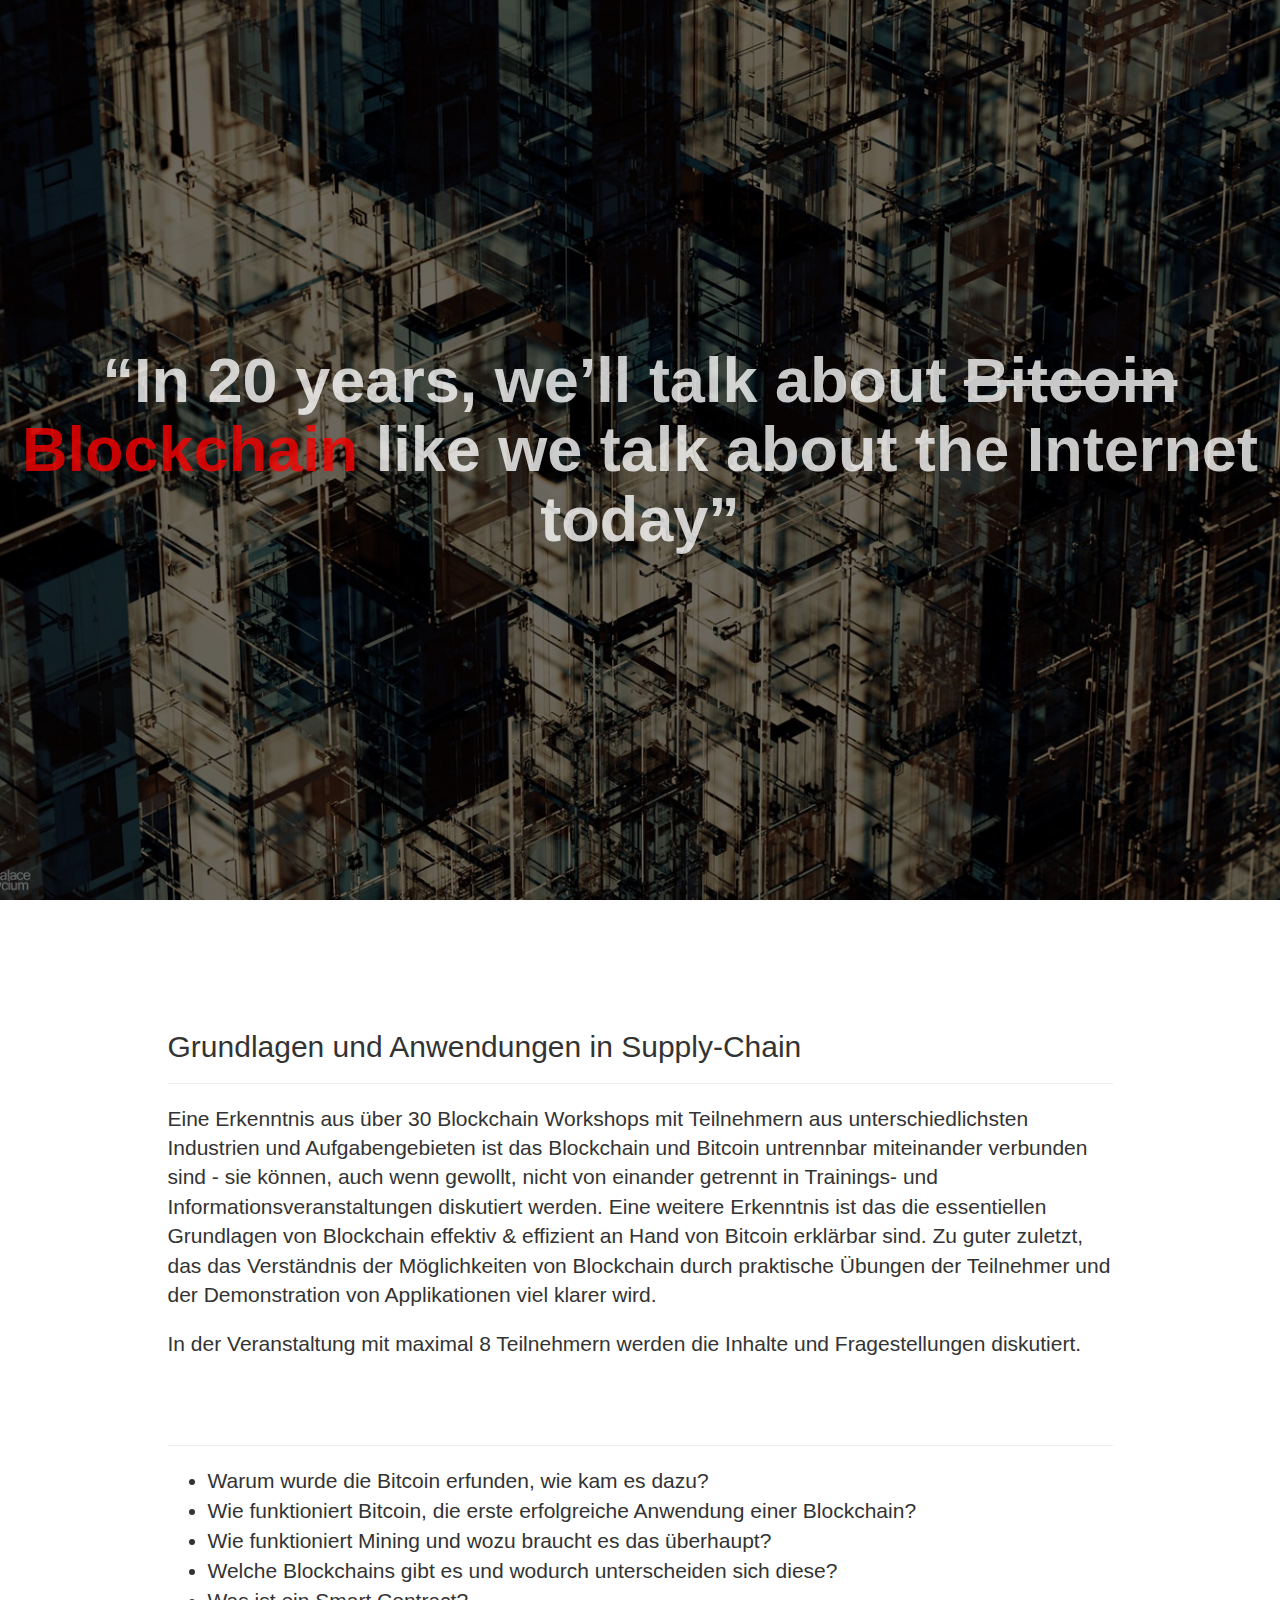
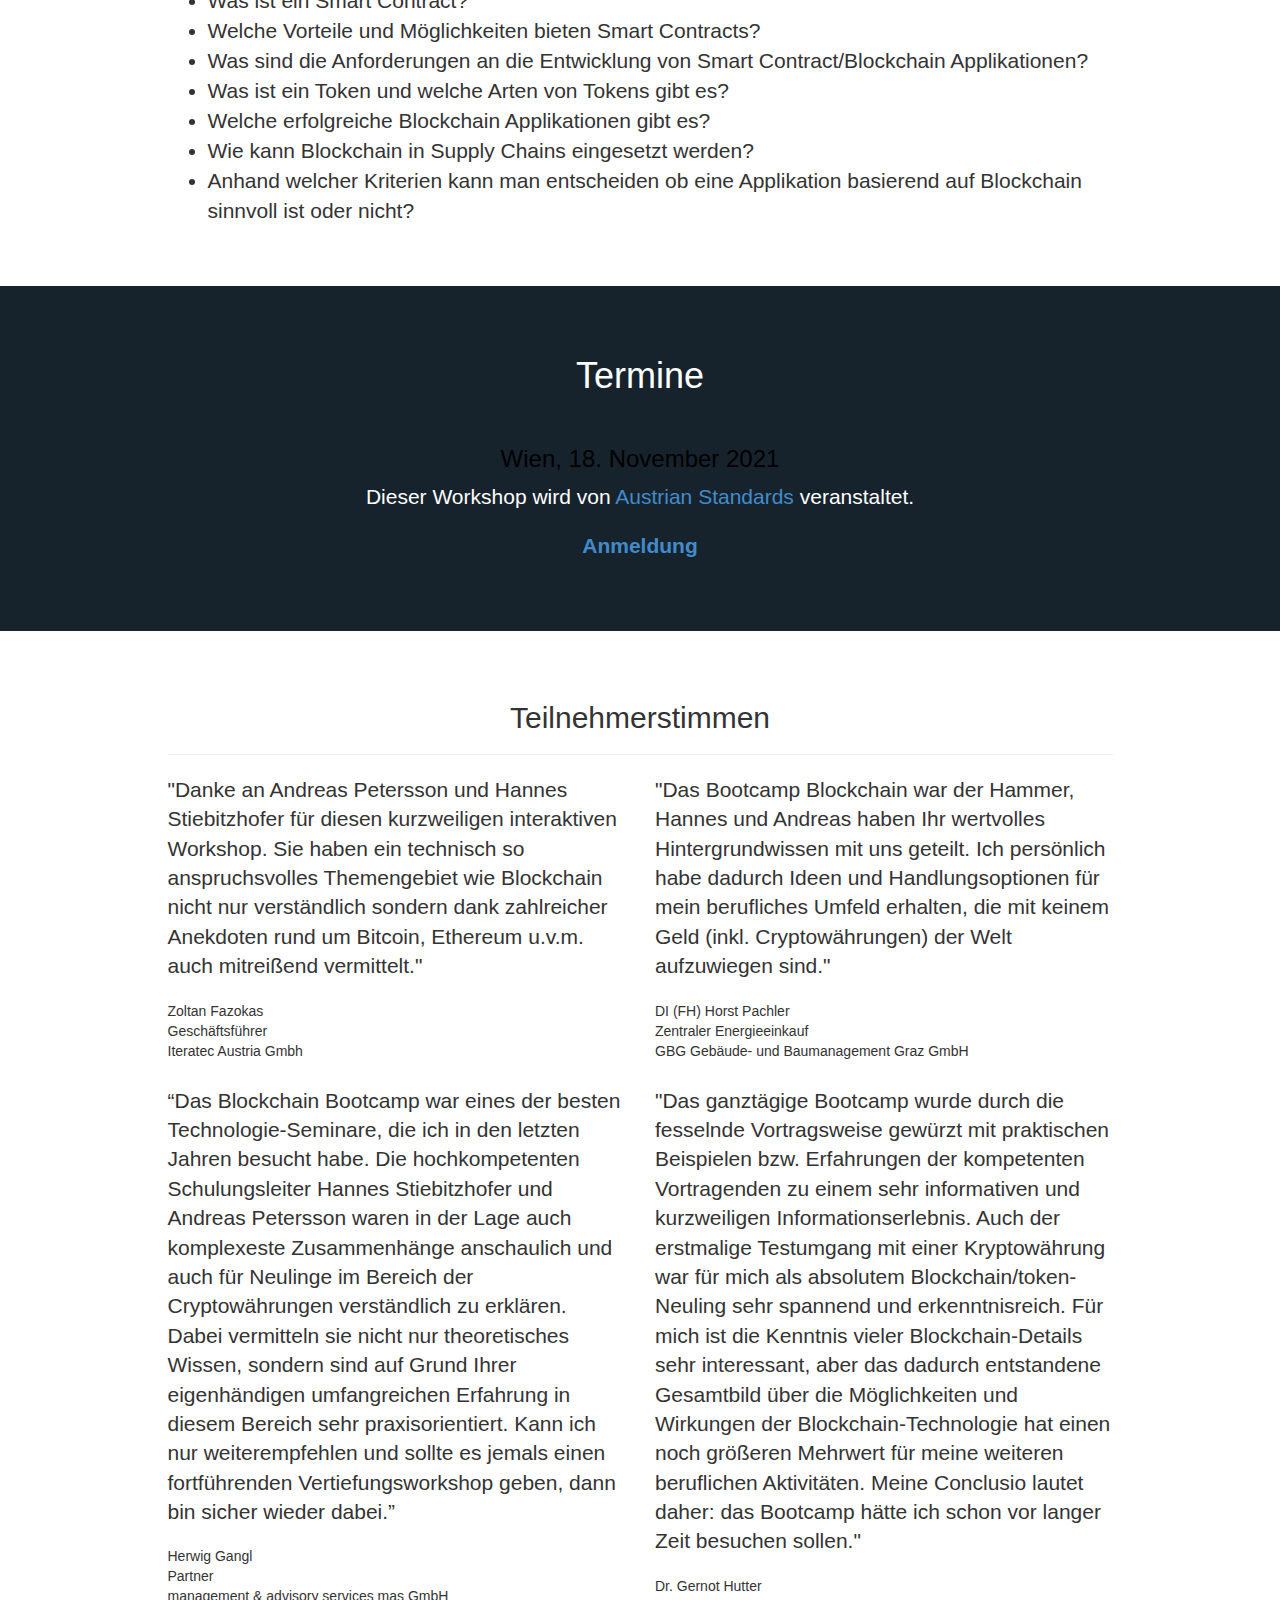
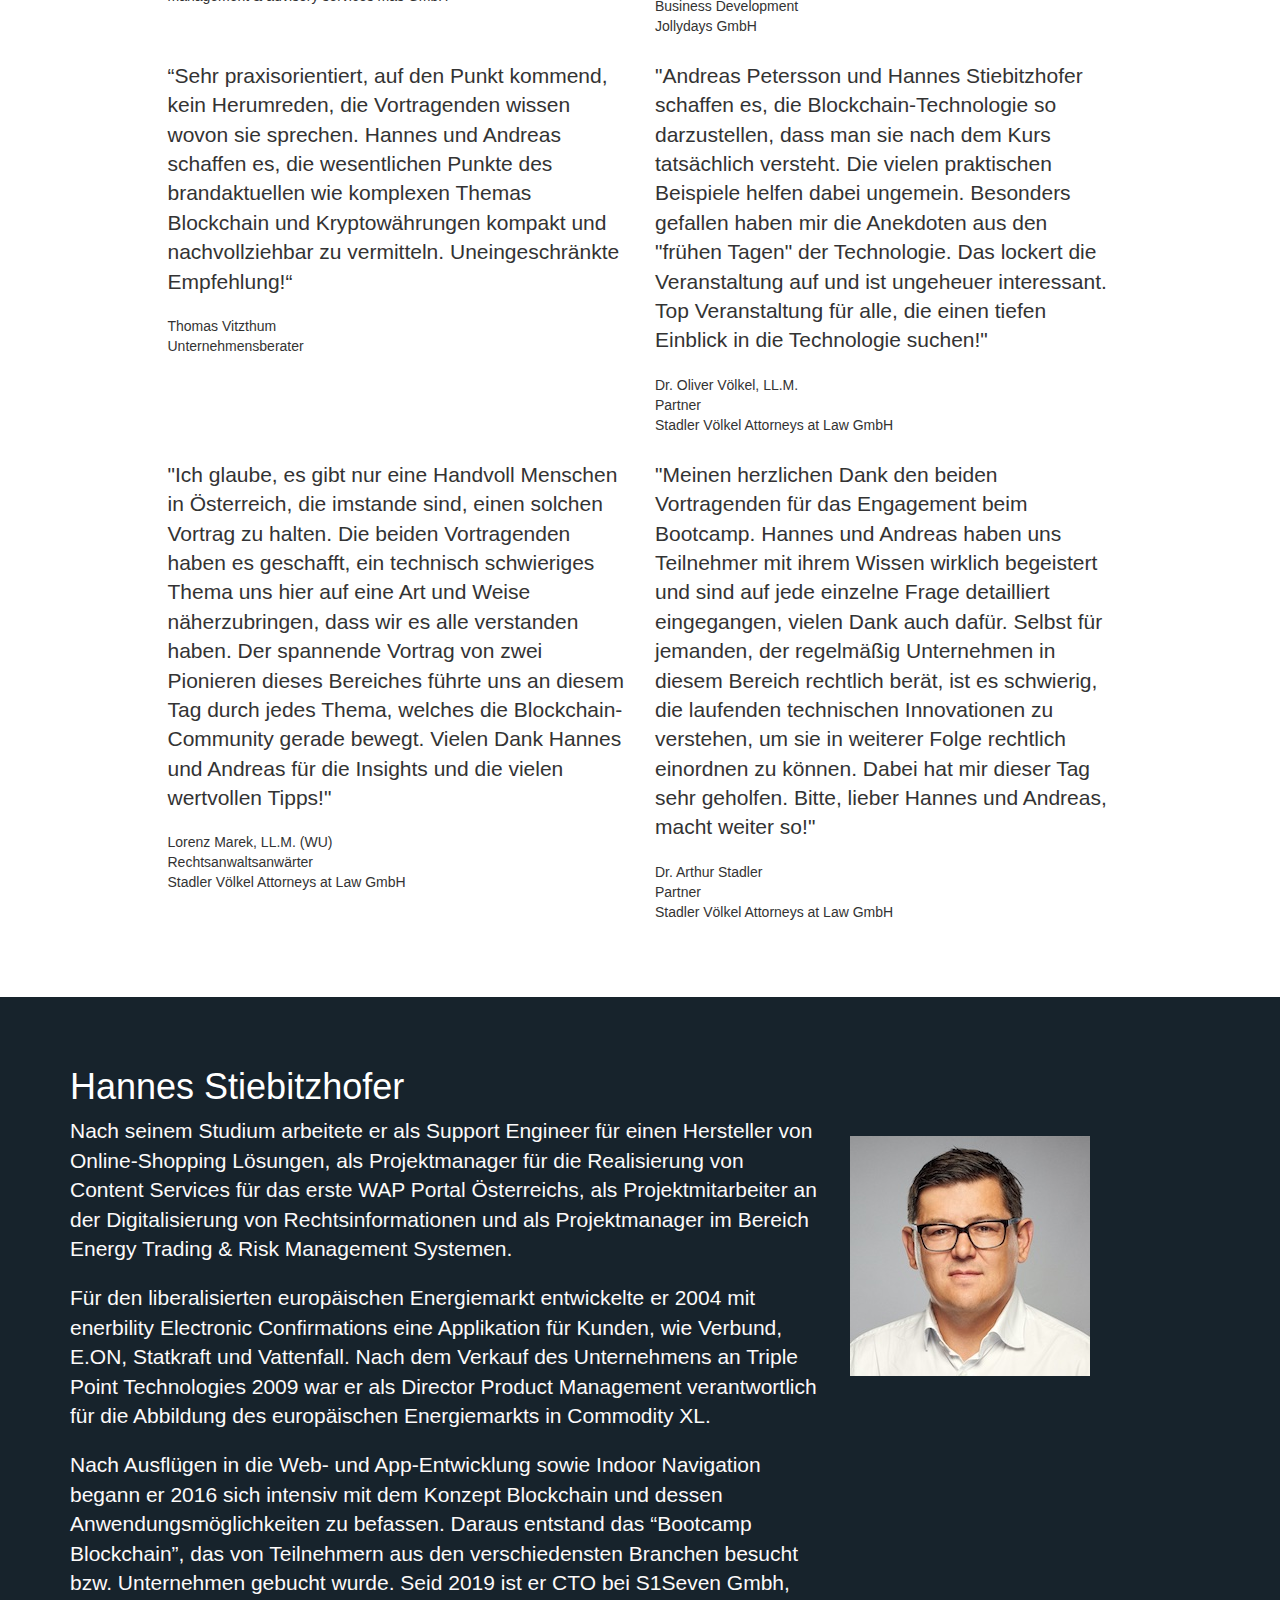
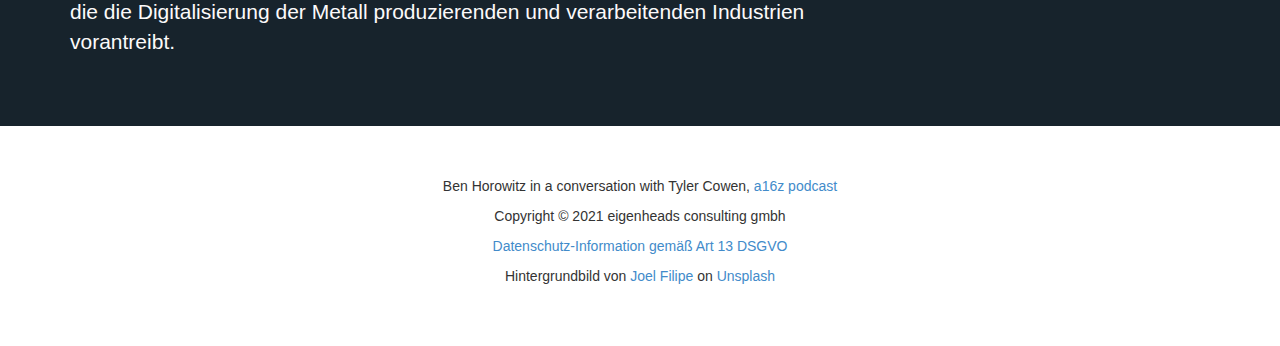
==== commit 57d3663c: "Update of headline and description" ====
--- a/index.html
+++ b/index.html
@@ -37,30 +37,21 @@
         <div class="container">
             <div class="row">
                 <div class="col-md-10 col-md-offset-1">
-                    <h2 class="text-center">Bootcamp Blockchain, Smart Contracts und Use Cases</h2>
+                    <h1 class="text-left">Blockchain Technologie</h1>
+                    <h2 class="text-left"> Grundlagen und Anwendungen in Supply-Chain</h2>
                     <hr>
                     <p class="lead">
-                        Blockchain ist die Technologie mit der sich alle Unternehmen, Regierungen und Behörden
-                        konfrontiert sehen. Bitcoin, die erste erfolgreiche Anwendung der Blockchain, ist in aller Munde
-                        und stellt unser Verständnis von „Geld“ auf den Kopf. Blockchain Technologien
-                        entwickeln sich rasend weitere und es tauchen bisher ungeahnte Anwendungsmöglichkeiten auf,
-                        Formen der Anwendung, die Geschäftsmodelle und -prozesse in vielen Bereichen in Frage stellen.
+                        Eine Erkenntnis aus über 30 Blockchain Workshops mit Teilnehmern aus unterschiedlichsten 
+                        Industrien und Aufgabengebieten ist das Blockchain und Bitcoin untrennbar miteinander 
+                        verbunden sind - sie können, auch wenn gewollt, nicht von einander getrennt in Trainings- 
+                        und Informationsveranstaltungen diskutiert werden. 
+                        Eine weitere Erkenntnis ist das die essentiellen Grundlagen von Blockchain effektiv &
+                         effizient an Hand von Bitcoin erklärbar sind. 
+                        Zu guter zuletzt, das das Verständnis der Möglichkeiten von Blockchain durch 
+                        praktische Übungen der Teilnehmer und der Demonstration von Applikationen viel klarer wird.
                     </p>
                     <p class="lead">
-                        Führungskräfte und Mitarbeiter auf allen Ebenen müssen Antworten auf viele Fragen, auch
-                        unbekannte, finden. Doch dafür reicht das durch die Medien vermittelte Halbwissen nicht.
-                    </p>
-                    <p class="lead">
-                        Das Ziel unserer Veranstaltung ist es die grundlegenden Konzepte zu vermitteln, die Technologie
-                        praktisch zu erproben und die Kriterien für den sinnvollen Einsatz anhand der Diskussion von
-                        konkreten Projekten aus verschiedenen Branchen zu verstehen.
-                    </p>
-                    <p class="lead">
-                        Die kleine Anzahl an Teilnehmern - 6 bis 8 - betreut durch 2 Experten lässt es zu, dieses sehr
-                        umfangreiche Thema an einem Tag im Gespräch zwischen Teilnehmern und Vortragenden zu vermitteln.
-                        Die vorgestellten Use Cases werden entsprechend dem Background
-                        der Teilnehmer angepasst um die Auswirkungen und Möglichkeiten besser zu verdeutlichen.
-                        Vorkenntnisse werden nicht vorausgesetzt.
+                        In der Veranstaltung mit maximal 8 Teilnehmern werden die Inhalte und Fragestellungen diskutiert. 
                     </p>
                 </div>
             </div>
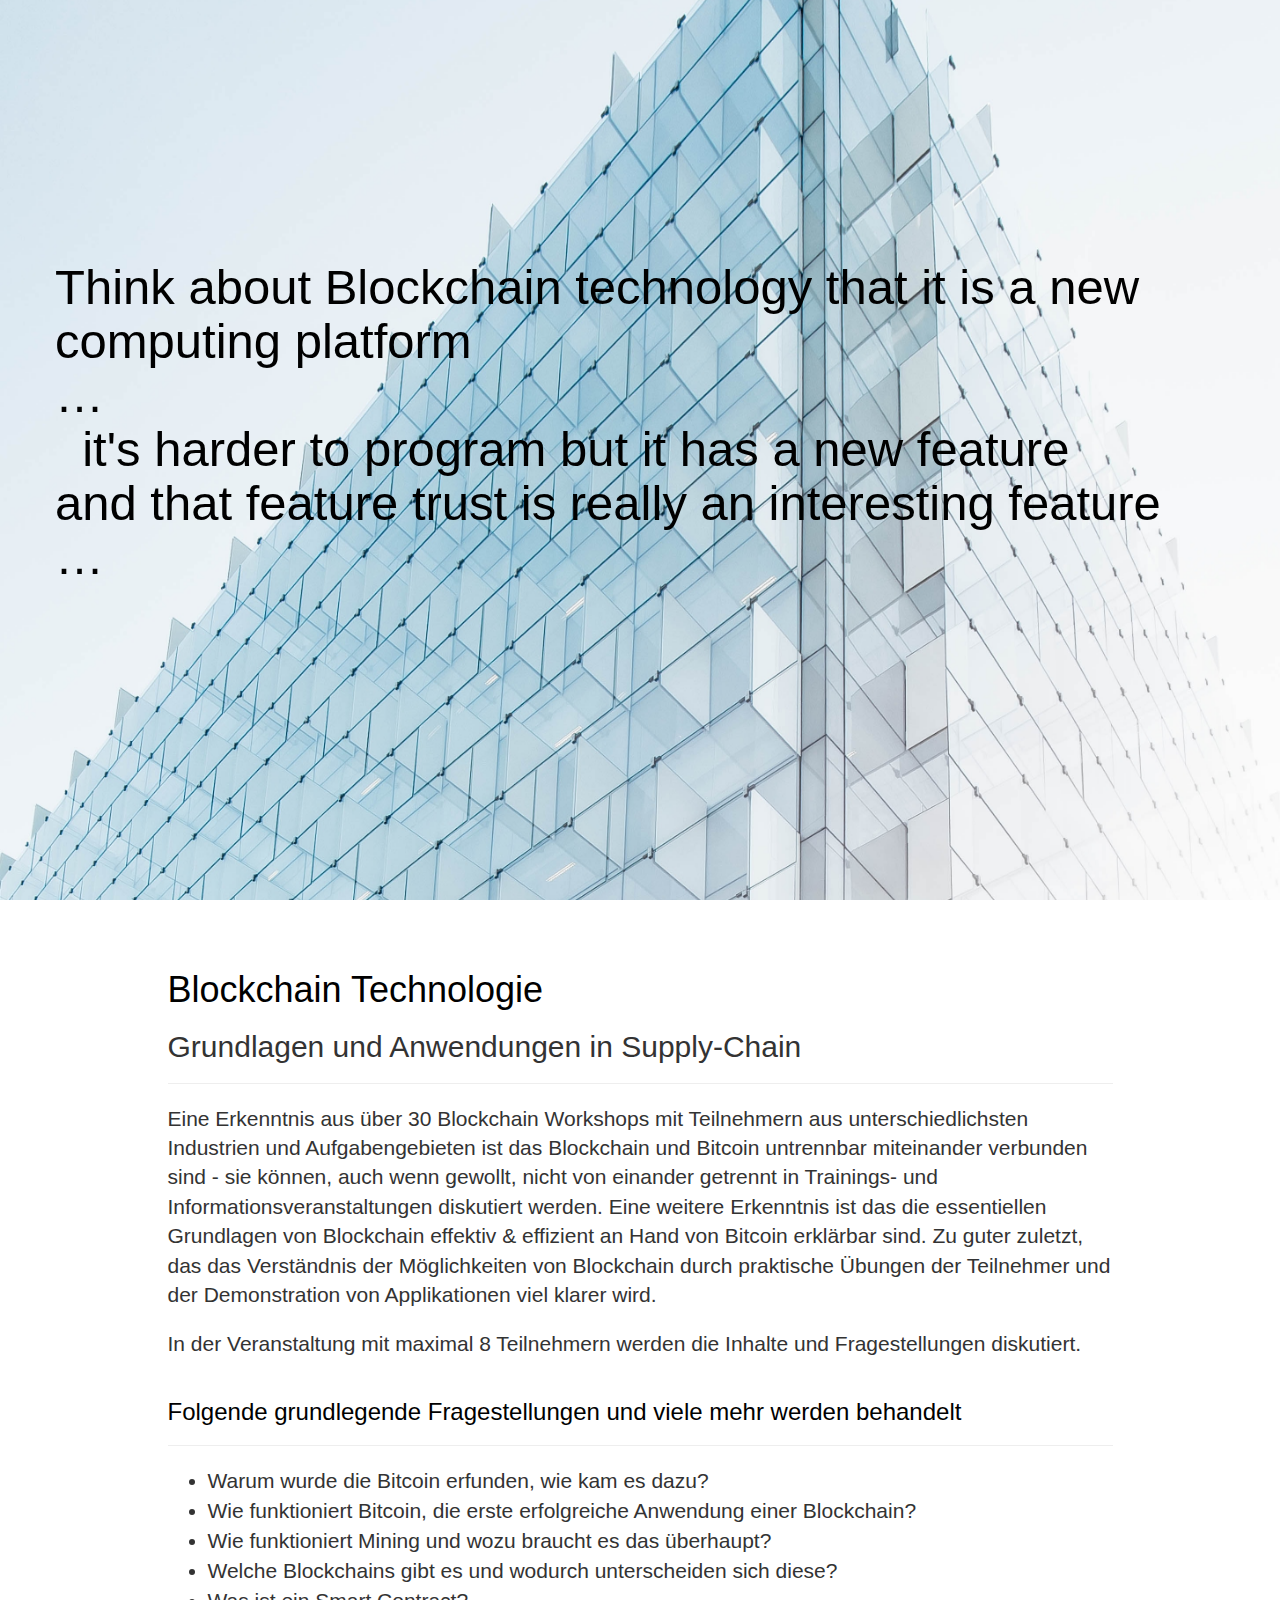
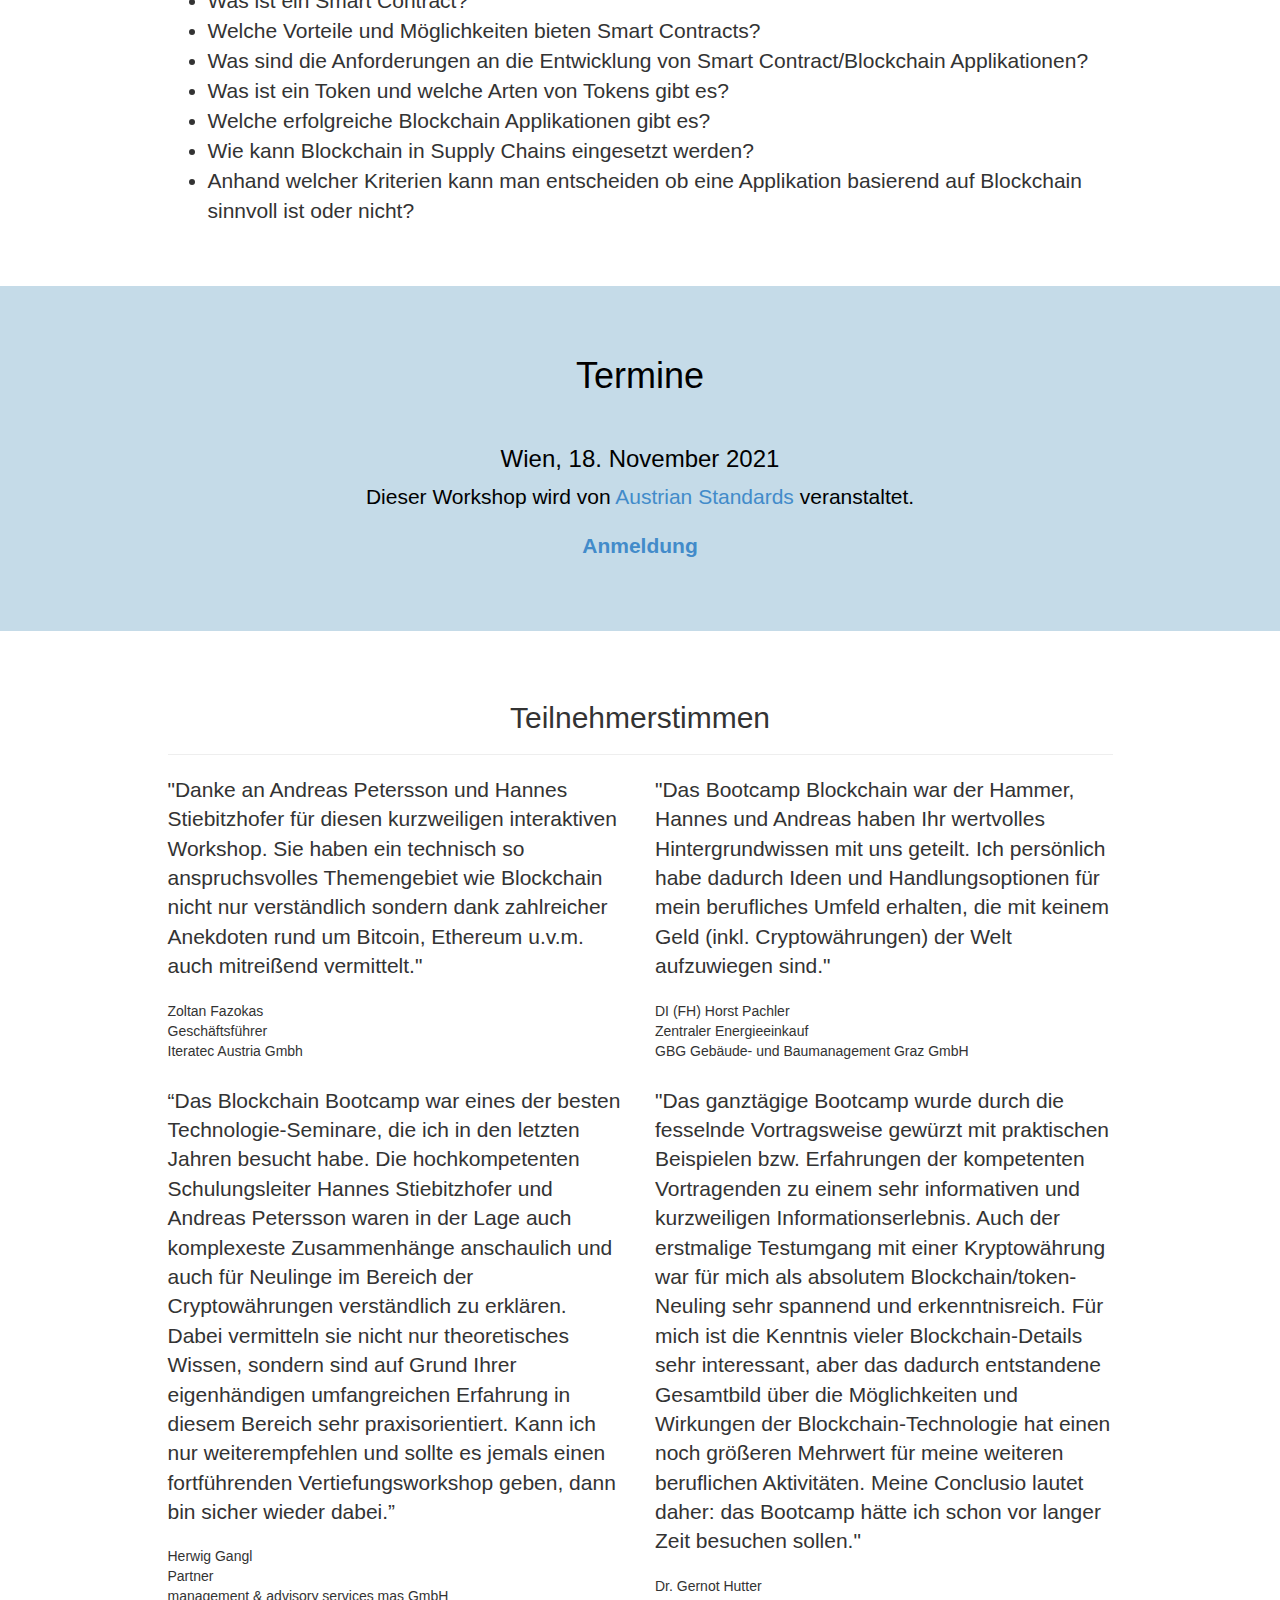
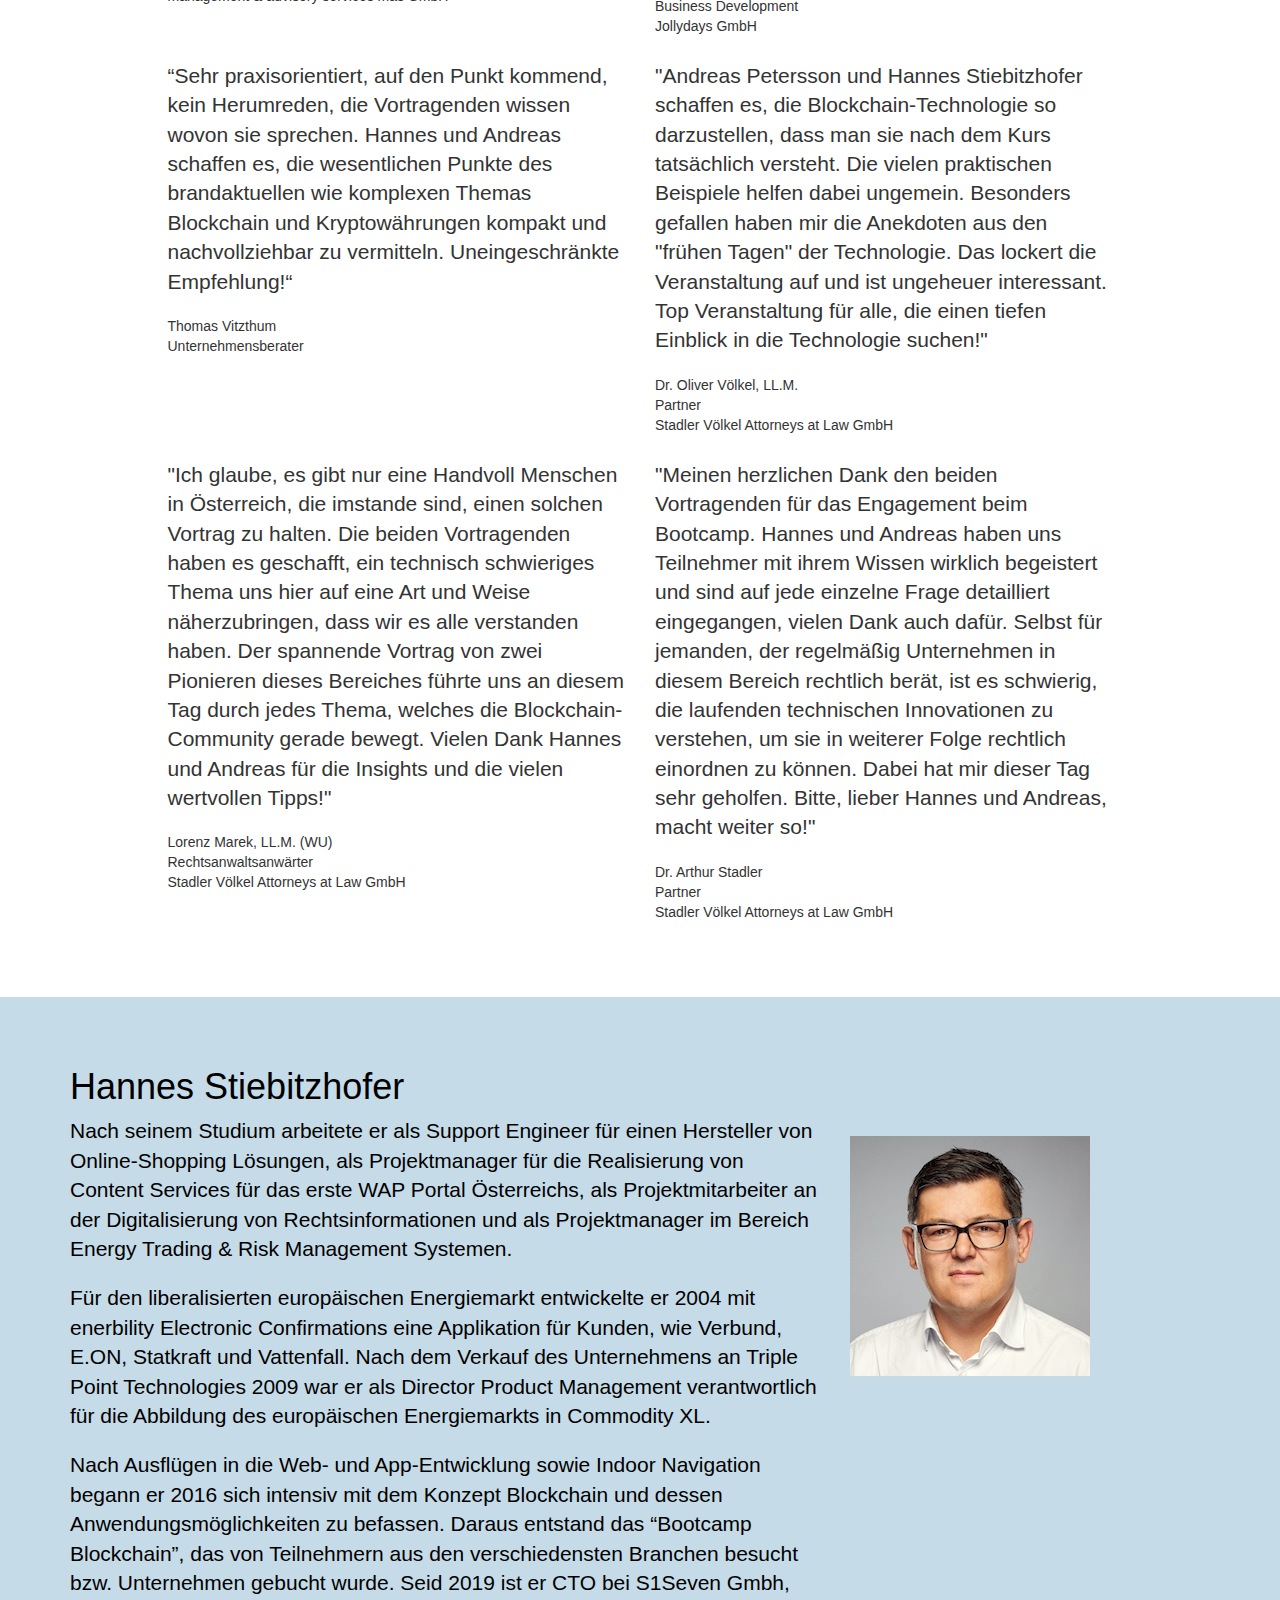
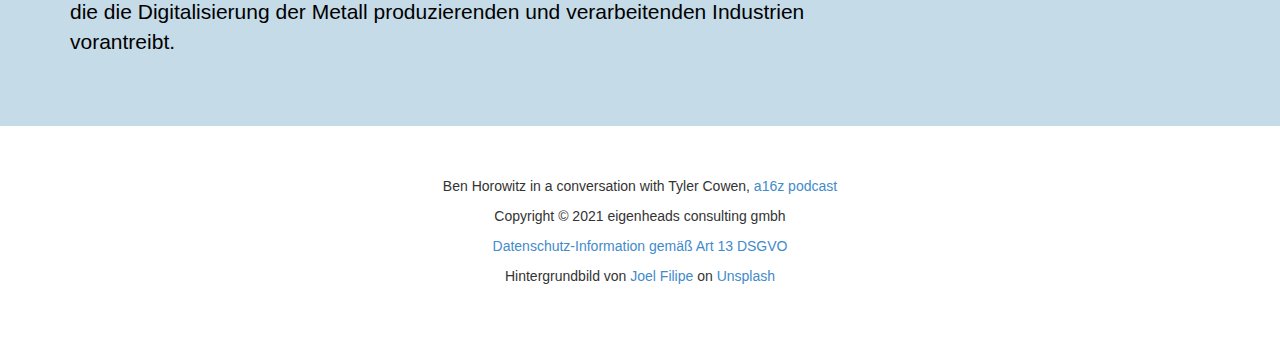
==== commit c7096845: "First release of new program" ====
--- a/index.html
+++ b/index.html
@@ -5,12 +5,12 @@
     <meta charset="utf-8">
     <meta name="viewport" content="width=device-width, initial-scale=1.0">
     <meta name="description"
-        content="1 Tages Intensiv Workshop zu Blockchain, Bitcoin, Ethereum, Smart Contracts, Use Cases, Ethereum und Hyperledger.">
+        content="1 Tages Intensiv Workshop zu Blockchain, Smart Contracts, Supply-Chain">
     <meta name="author" content="Hannes Stiebitzhofer">
     <meta name="keywords"
-        content="Bootcamp Blockchain, Workshop Blockchain, Smart Contracts, Blockchain Use Cases, Ethereum, Hyperledger">
-
-    <title>Workshop Blockchain, Smart Contracts, Use Cases, Ethereum und Hyperledger</title>
+        content="Bootcamp Blockchain, Workshop Blockchain, Smart Contracts, Blockchain Use Cases, Supply-Chain">
+
+    <title>Blockchain Technologie - Grundlagen und Anwendungen in Supply-Chain</title>
 
     <!-- Bootstrap core CSS -->
     <link href="css/bootstrap.css" rel="stylesheet">
@@ -26,9 +26,13 @@
     <!-- Full Page Image Header Area -->
     <div id="top" class="header">
         <div class="vert-text">
-            <h1>“In 20 years, we’ll talk about
-                <del>Bitcoin</del>
-                <span style="color:red;">Blockchain</span> like we talk about the Internet today”</h1>
+            <div class="container">
+                <div class="row">
+                <h1 class="text-left">Think about Blockchain technology that it is a new computing platform<br/>…<br/> 
+                    it's harder to program but it has a new feature<br/>
+                    and that feature trust is really an interesting feature<br/>…<br/> 
+                </h1>
+                </div></div>
         </div>
     </div>
     <!-- /Full Page Image Header Area -->
@@ -57,7 +61,7 @@
             </div>
             <div class="row">
                 <div class="col-md-10 col-md-offset-1">
-                    <h3 class="text-left">Folgende grundlegende Fragestellungen und viele mehr behandelt</h3>
+                    <h3 class="text-left">Folgende grundlegende Fragestellungen und viele mehr werden behandelt</h3>
                     <hr>
                     <ul>
                         <li>Warum wurde die Bitcoin erfunden, wie kam es dazu?</li>
@@ -247,20 +251,20 @@
             </div>
             <div class="row">
                 <div class="col-md-8">
-                    <p class="lead" style="color:rgb(252, 250, 250);">
+                    <p class="lead">
                         Nach seinem Studium arbeitete er als Support Engineer für einen Hersteller von Online-Shopping
                         Lösungen, als Projektmanager für die Realisierung von Content Services für das erste WAP Portal
                         Österreichs, als Projektmitarbeiter an der Digitalisierung von Rechtsinformationen und als
                         Projektmanager im Bereich Energy Trading & Risk Management Systemen.
                     </p>
-                    <p class="lead" style="color:rgb(252, 250, 250);">
+                    <p class="lead">
                         Für den liberalisierten europäischen Energiemarkt
                         entwickelte er 2004 mit enerbility Electronic Confirmations eine Applikation für Kunden,
                         wie Verbund, E.ON, Statkraft und Vattenfall. Nach dem Verkauf des Unternehmens an Triple Point
                         Technologies 2009 war er als Director Product Management verantwortlich für die Abbildung des
                         europäischen Energiemarkts in Commodity XL.
                     </p>
-                    <p class="lead" style="color:rgb(252, 250, 250);">
+                    <p class="lead">
                         Nach Ausflügen in die Web- und App-Entwicklung sowie Indoor Navigation begann er 2016 sich
                         intensiv mit dem Konzept Blockchain und dessen Anwendungsmöglichkeiten zu befassen. Daraus
                         entstand das “Bootcamp Blockchain”, das von Teilnehmern aus den verschiedensten Branchen besucht
--- a/css/stylish-portfolio.css
+++ b/css/stylish-portfolio.css
@@ -15,18 +15,19 @@
 .vert-text h1 {
   padding: 0;
   margin: 0;
-  font-size: 4.5em;
-  font-weight: 700;
-  color: #FFFFFF;
-  opacity: 0.78; 
+  width: 1170px;
+  font-size: 3.5em;
+  font-weight: 300;
+  color: #000000;
+  opacity: 1.0; 
 }
 
 h1 {
-  color: #FFFFFF;
+  color: #000000;
 }
 
 h3 {
-	color: #FFFFFF;
+	color: #000000;
   }
 
 /* Side Menu */
@@ -190,8 +191,8 @@
 /* Call to Action */
 
 .call-to-action {
-  color: #ffffff;
-  background: #17232C;
+  color: #000000;
+  background: #C5DBE8;
   padding: 50px 0;
 }
 
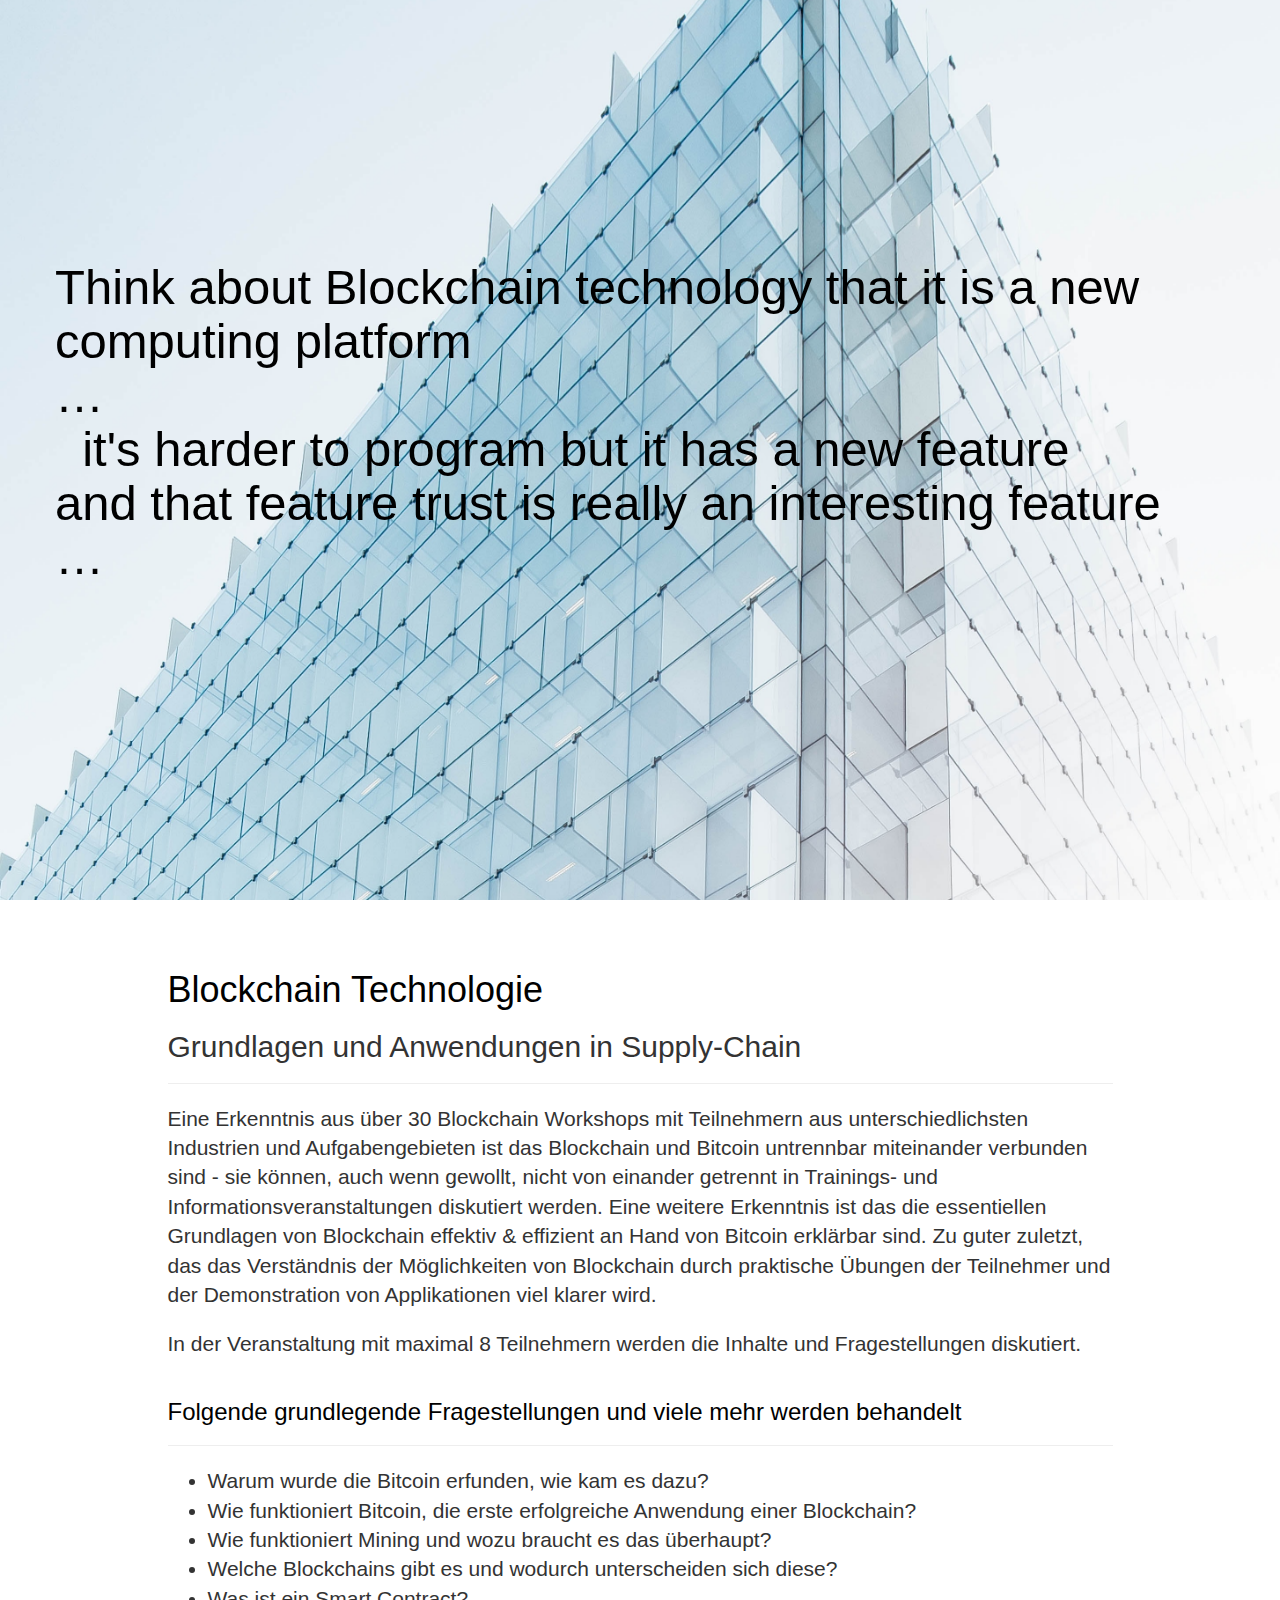
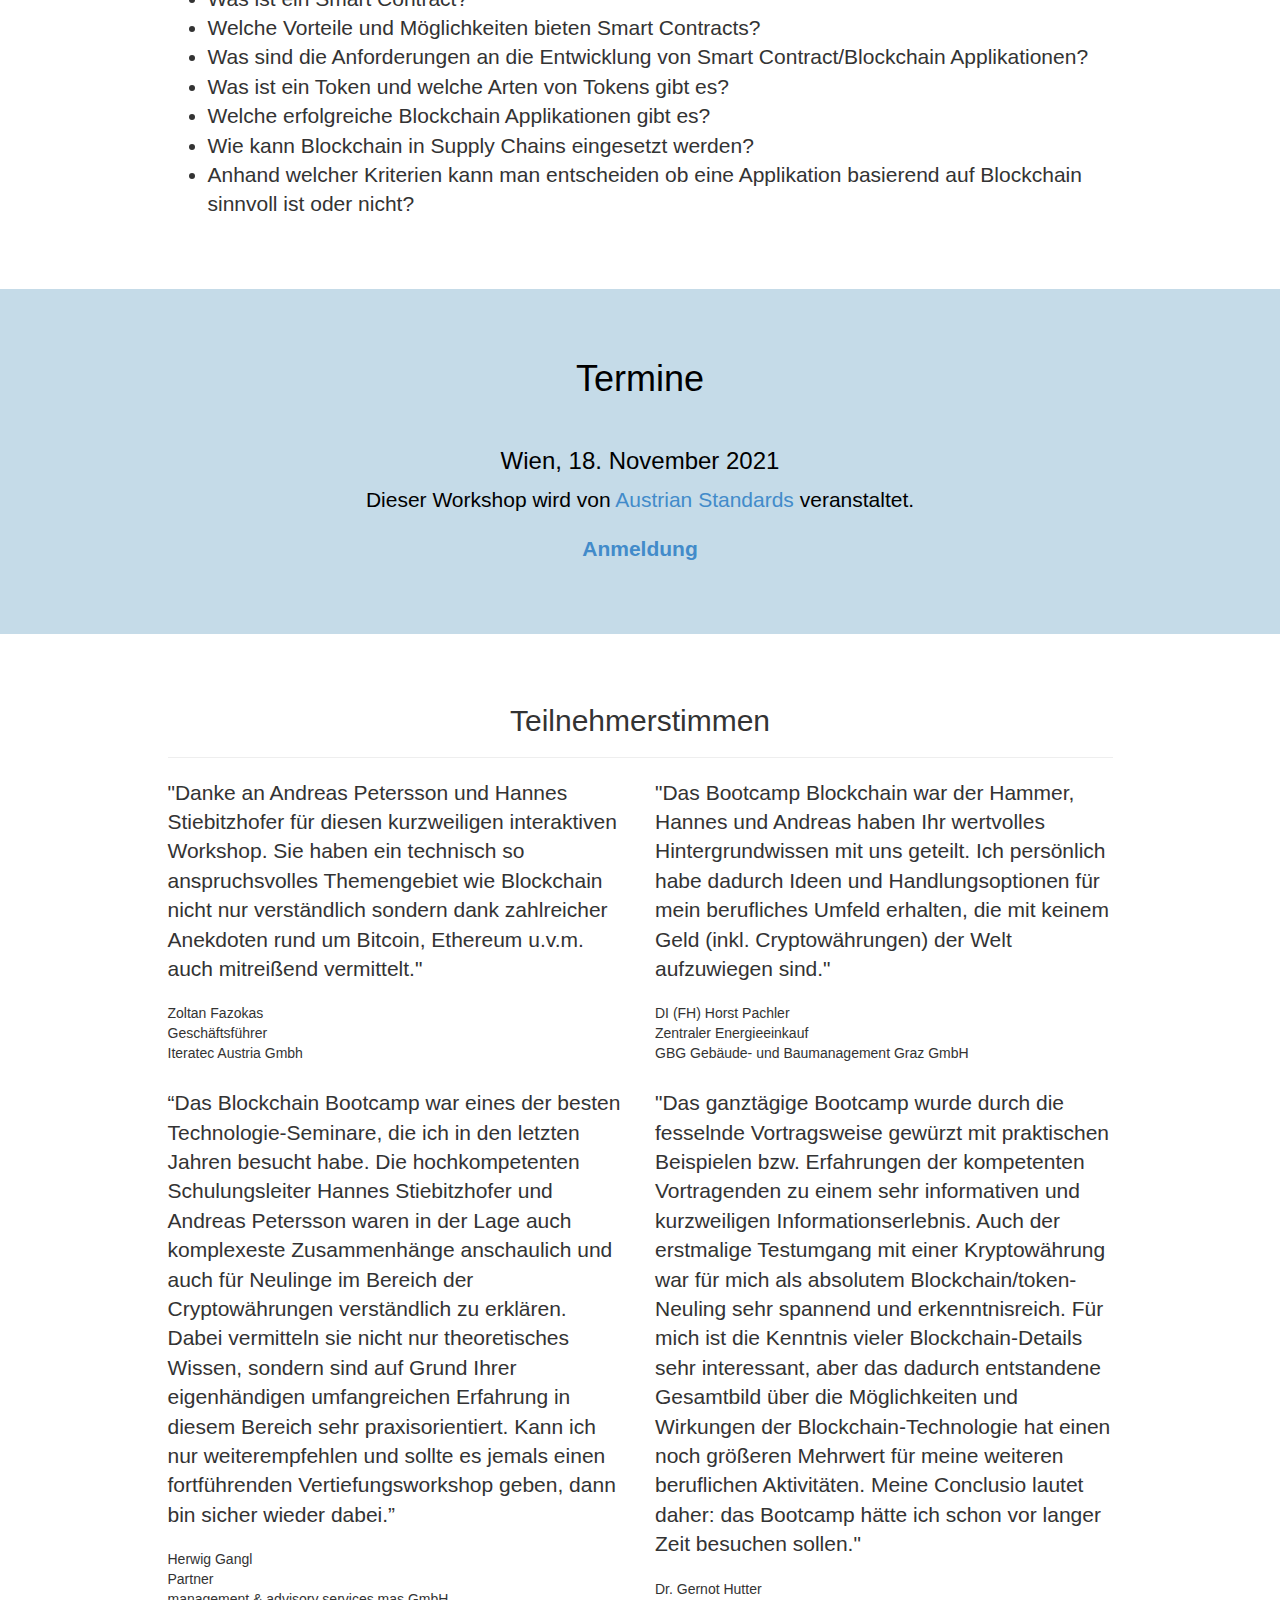
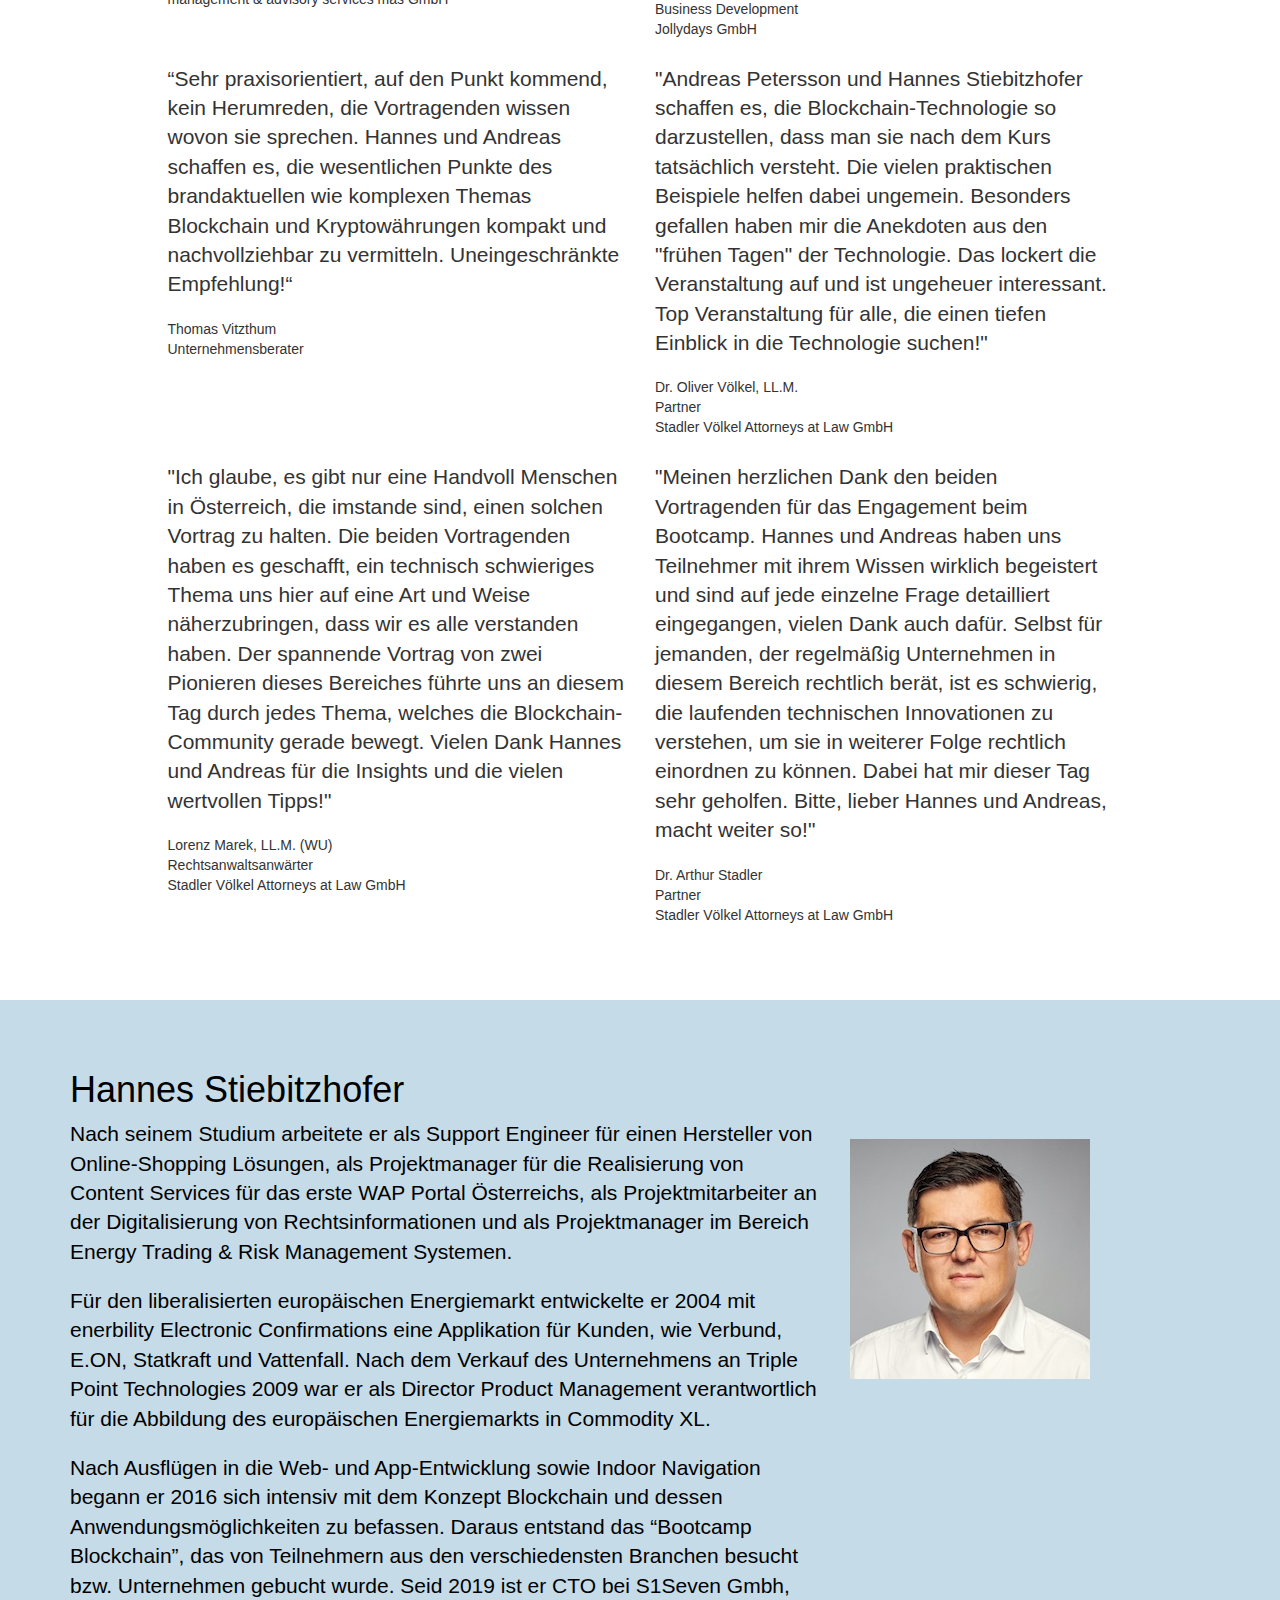
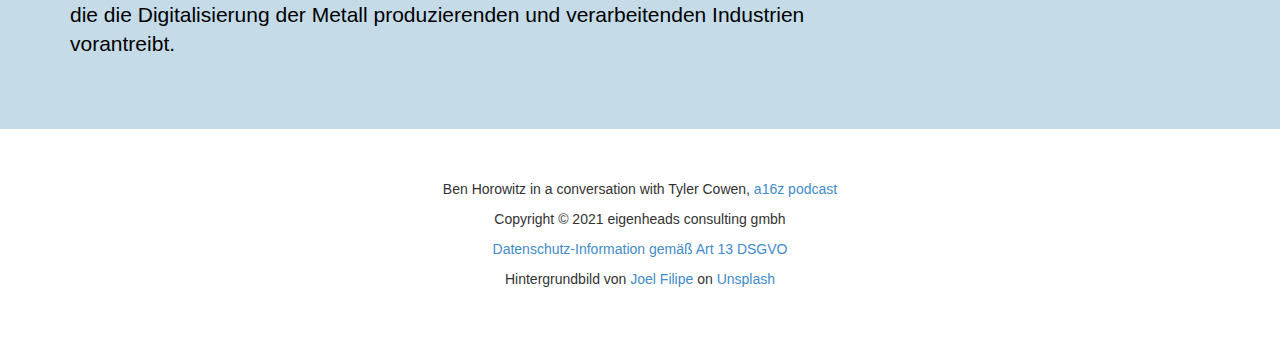
==== commit e60d03ae: "Fix font size issue in unordered list" ====
--- a/index.html
+++ b/index.html
@@ -63,7 +63,7 @@
                 <div class="col-md-10 col-md-offset-1">
                     <h3 class="text-left">Folgende grundlegende Fragestellungen und viele mehr werden behandelt</h3>
                     <hr>
-                    <ul>
+                    <ul class="lead">
                         <li>Warum wurde die Bitcoin erfunden, wie kam es dazu?</li>
                         <li>Wie funktioniert Bitcoin, die erste erfolgreiche Anwendung einer Blockchain?</li>
                         <li>Wie funktioniert Mining und wozu braucht es das überhaupt?</li>
--- a/css/stylish-portfolio.css
+++ b/css/stylish-portfolio.css
@@ -243,9 +243,4 @@
   .map {
 	height: 75%;
   }
-
-}
-li {
-  font-weight: 200;
-  font-size: 21px;
-}
+}
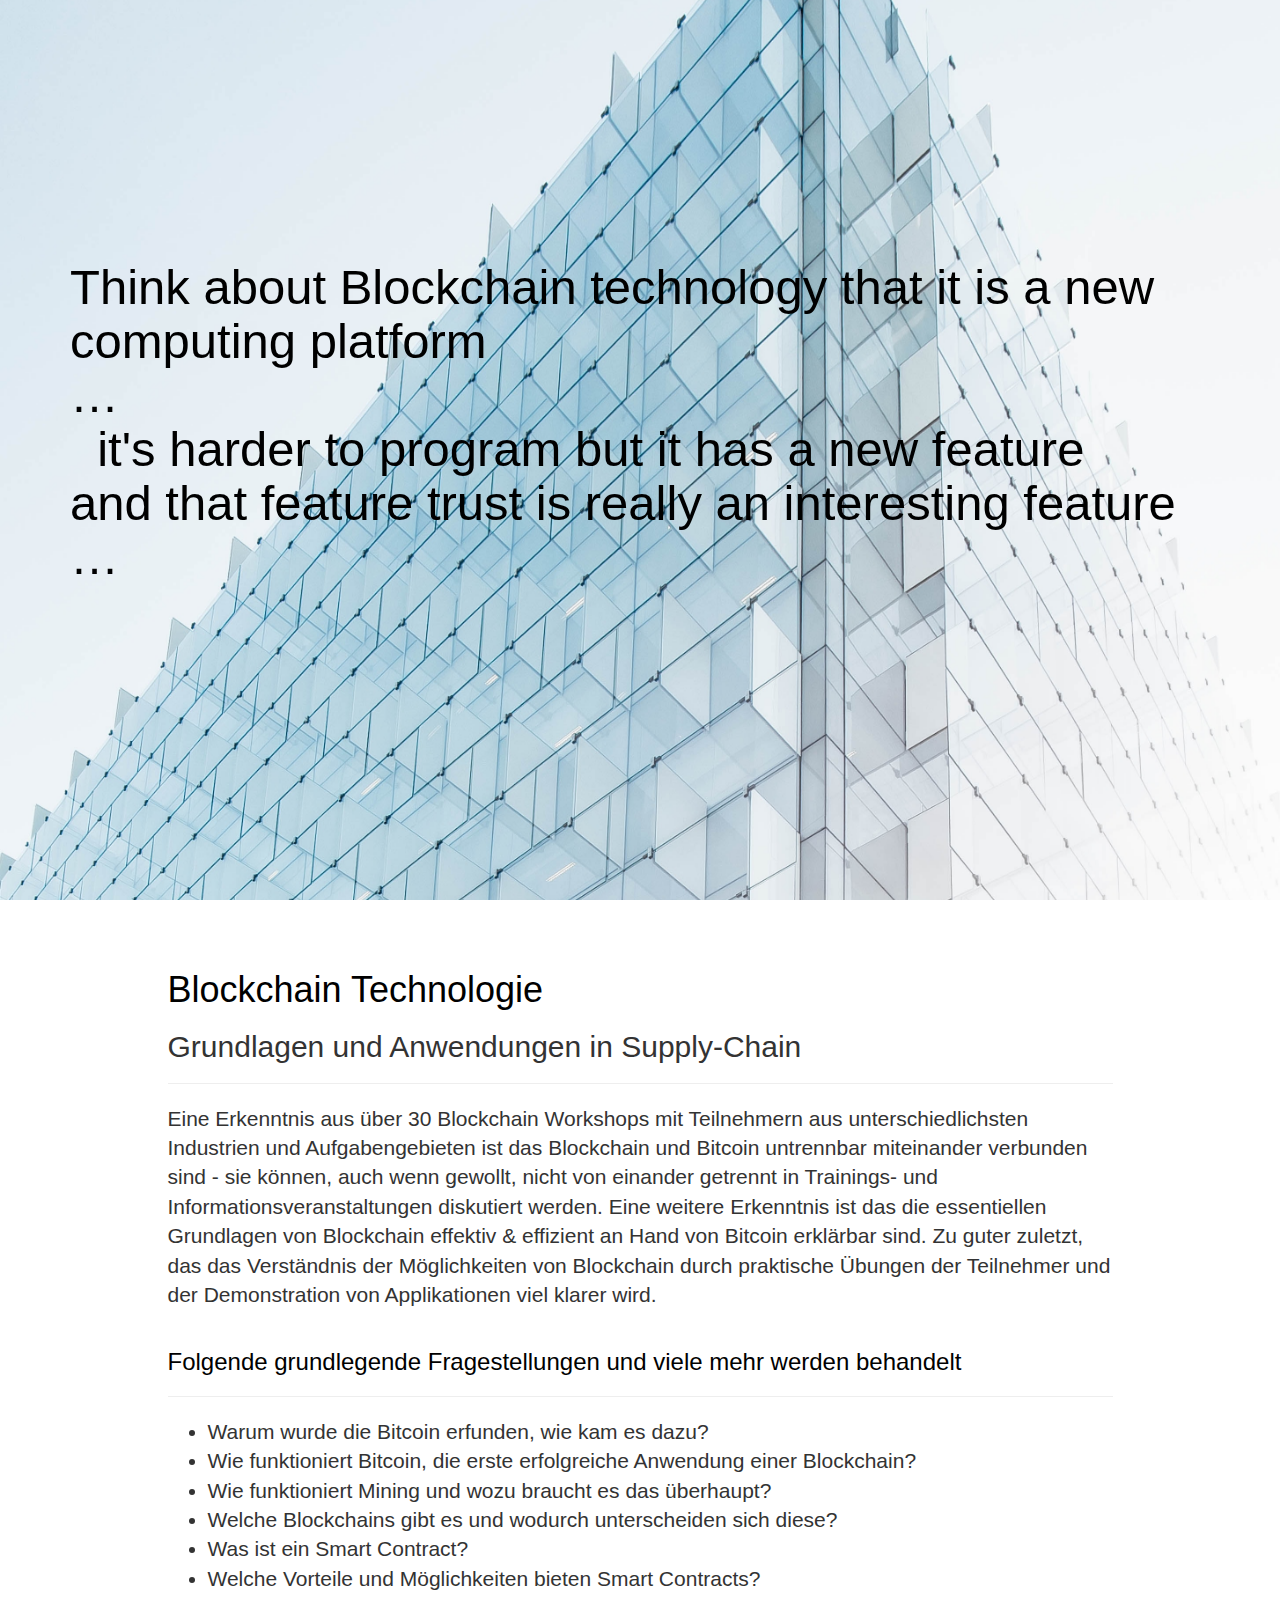
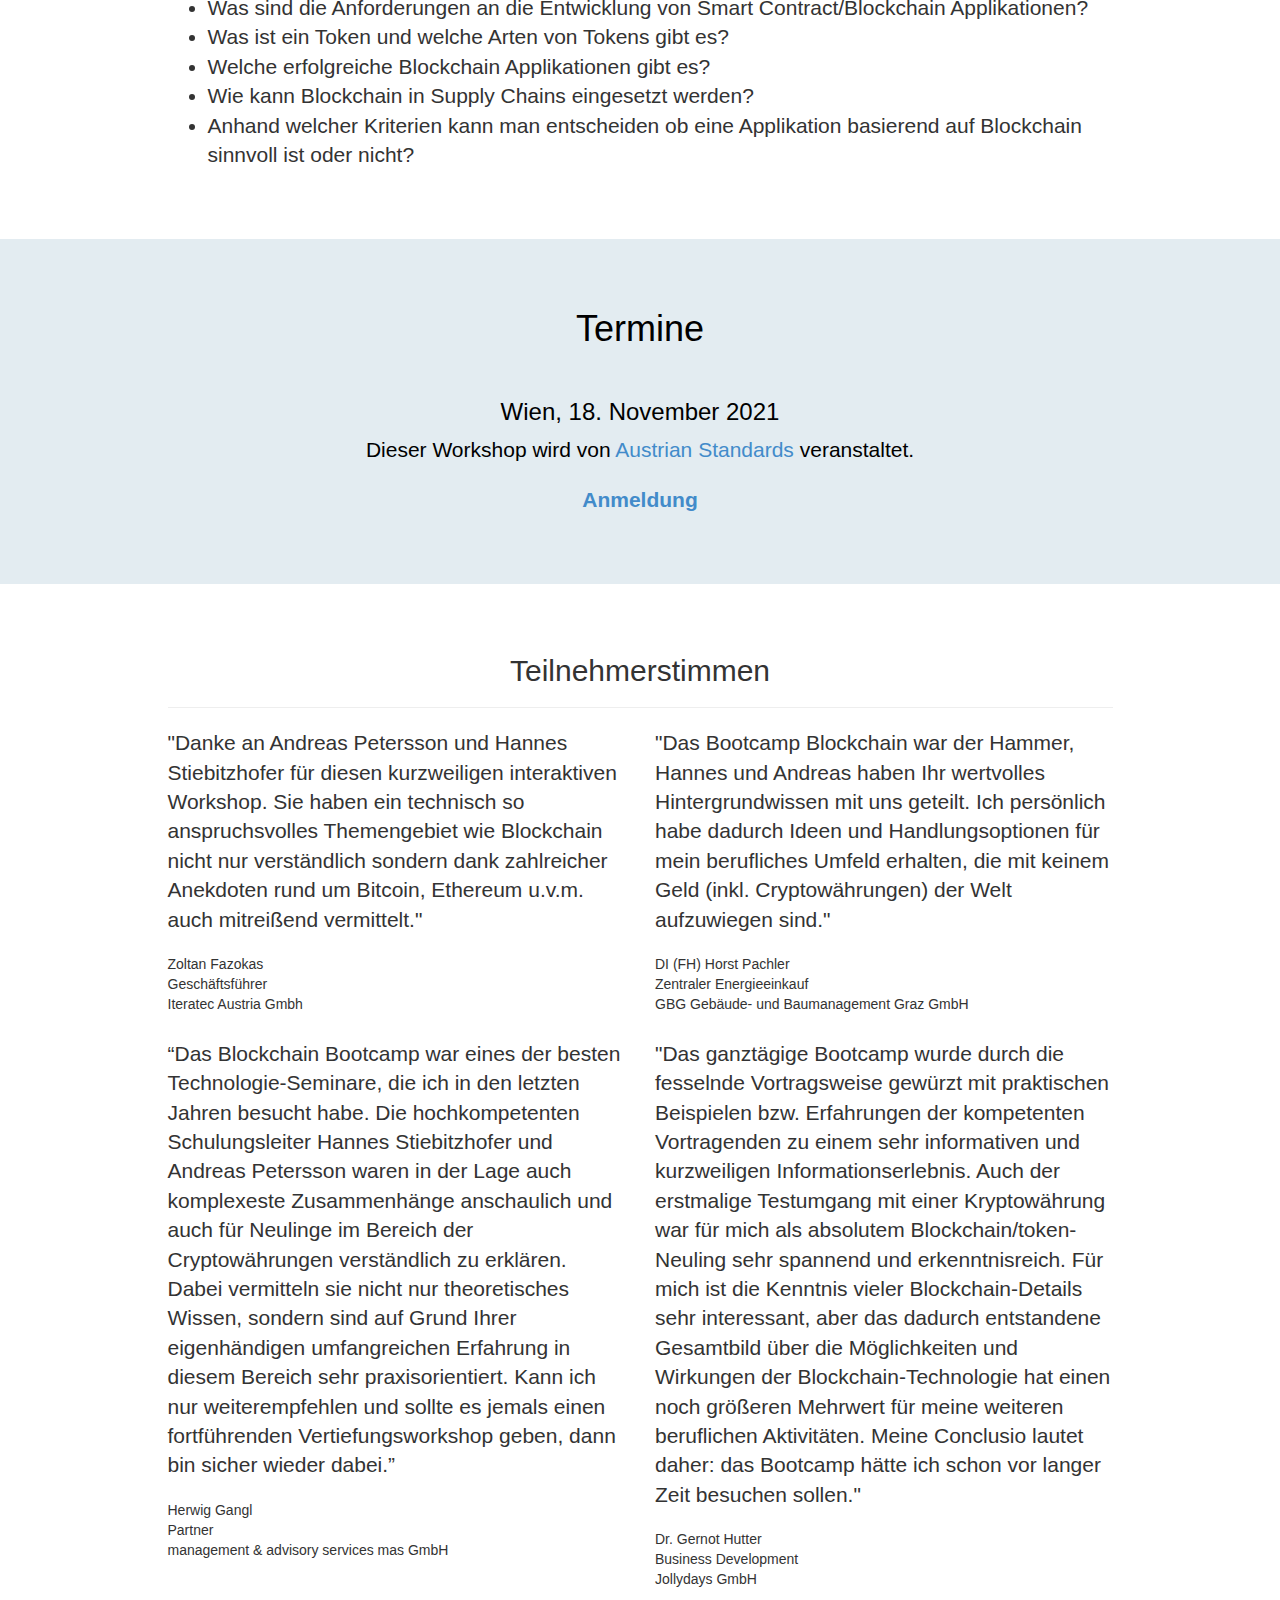
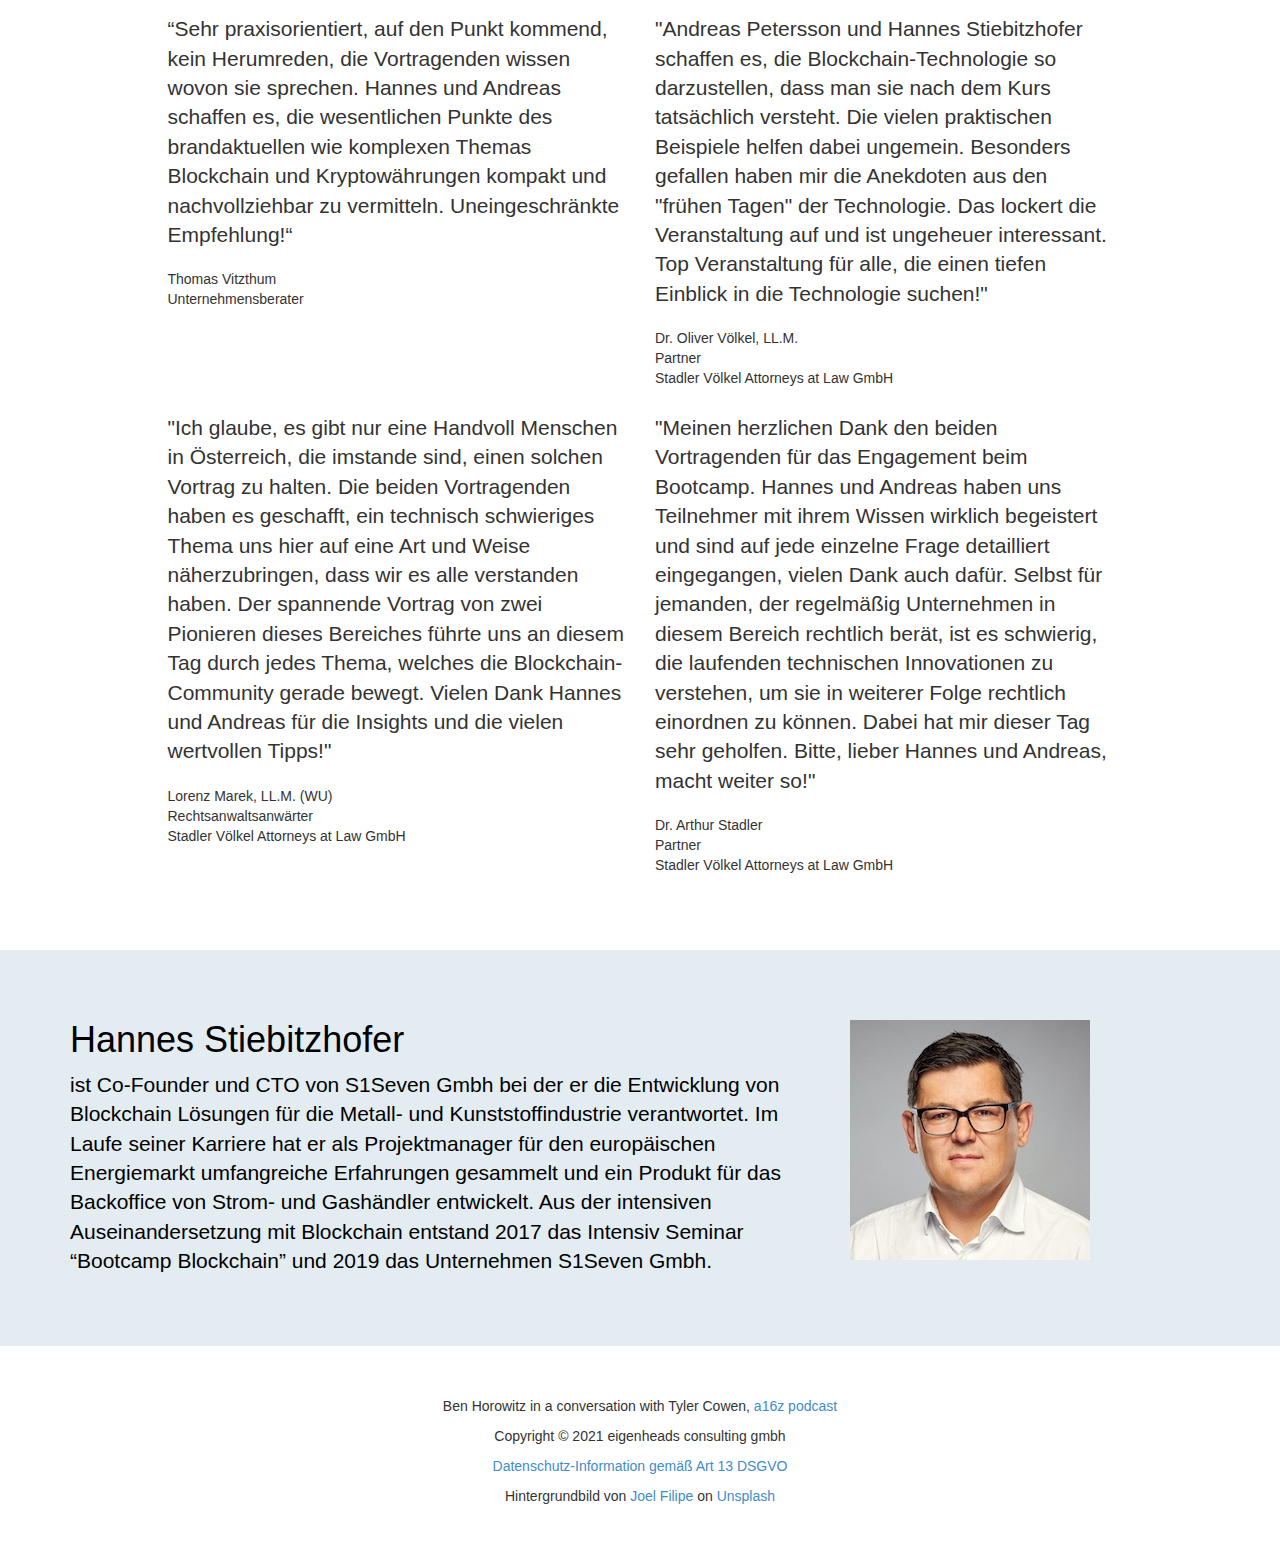
==== commit 71a79480: "Update Profile" ====
--- a/index.html
+++ b/index.html
@@ -53,9 +53,6 @@
                          effizient an Hand von Bitcoin erklärbar sind. 
                         Zu guter zuletzt, das das Verständnis der Möglichkeiten von Blockchain durch 
                         praktische Übungen der Teilnehmer und der Demonstration von Applikationen viel klarer wird.
-                    </p>
-                    <p class="lead">
-                        In der Veranstaltung mit maximal 8 Teilnehmern werden die Inhalte und Fragestellungen diskutiert. 
                     </p>
                 </div>
             </div>
@@ -245,37 +242,27 @@
     <div class="call-to-action">
         <div class="container">
             <div class="row">
-                <div class="col-md-10">
+                <div class="col-md-8">
                     <h1>Hannes Stiebitzhofer</h1>
-                </div>
-            </div>
-            <div class="row">
-                <div class="col-md-8">
                     <p class="lead">
-                        Nach seinem Studium arbeitete er als Support Engineer für einen Hersteller von Online-Shopping
-                        Lösungen, als Projektmanager für die Realisierung von Content Services für das erste WAP Portal
-                        Österreichs, als Projektmitarbeiter an der Digitalisierung von Rechtsinformationen und als
-                        Projektmanager im Bereich Energy Trading & Risk Management Systemen.
-                    </p>
-                    <p class="lead">
-                        Für den liberalisierten europäischen Energiemarkt
-                        entwickelte er 2004 mit enerbility Electronic Confirmations eine Applikation für Kunden,
-                        wie Verbund, E.ON, Statkraft und Vattenfall. Nach dem Verkauf des Unternehmens an Triple Point
-                        Technologies 2009 war er als Director Product Management verantwortlich für die Abbildung des
-                        europäischen Energiemarkts in Commodity XL.
-                    </p>
-                    <p class="lead">
-                        Nach Ausflügen in die Web- und App-Entwicklung sowie Indoor Navigation begann er 2016 sich
-                        intensiv mit dem Konzept Blockchain und dessen Anwendungsmöglichkeiten zu befassen. Daraus
-                        entstand das “Bootcamp Blockchain”, das von Teilnehmern aus den verschiedensten Branchen besucht
-                        bzw. Unternehmen gebucht wurde. Seid 2019 ist er CTO bei S1Seven Gmbh, die die Digitalisierung
-                        der Metall produzierenden und verarbeitenden Industrien vorantreibt.
+                        ist Co-Founder und CTO von S1Seven Gmbh bei der er die Entwicklung 
+                        von Blockchain Lösungen für die Metall- und Kunststoffindustrie verantwortet. Im Laufe 
+                        seiner Karriere hat er als Projektmanager für den europäischen Energiemarkt umfangreiche 
+                        Erfahrungen gesammelt und ein Produkt für das Backoffice von Strom- und Gashändler entwickelt. 
+                        Aus der intensiven Auseinandersetzung mit Blockchain entstand 2017 das Intensiv Seminar 
+                        “Bootcamp Blockchain” und 2019 das Unternehmen S1Seven Gmbh.
                     </p>
                 </div>
                 <div class="col-md-2">
                 </br>
                     <img src="img/hannes.jpg">
                 </div>
+            </div>
+            <div class="row">
+                <div class="col-md-8">
+                   
+                </div>
+                
             </div>
         </div>
     </div>
--- a/css/stylish-portfolio.css
+++ b/css/stylish-portfolio.css
@@ -13,9 +13,8 @@
 }
 
 .vert-text h1 {
-  padding: 0;
+  padding: 15px;
   margin: 0;
-  width: 1170px;
   font-size: 3.5em;
   font-weight: 300;
   color: #000000;
@@ -138,7 +137,7 @@
 /* Services */
 
 .services {
-  background: #c2d0b9;
+  background: #E3ECF1;
   padding: 50px 0;
   color: #000000;
 }
@@ -192,7 +191,7 @@
 
 .call-to-action {
   color: #000000;
-  background: #C5DBE8;
+  background: #E3ECF1;
   padding: 50px 0;
 }
 
